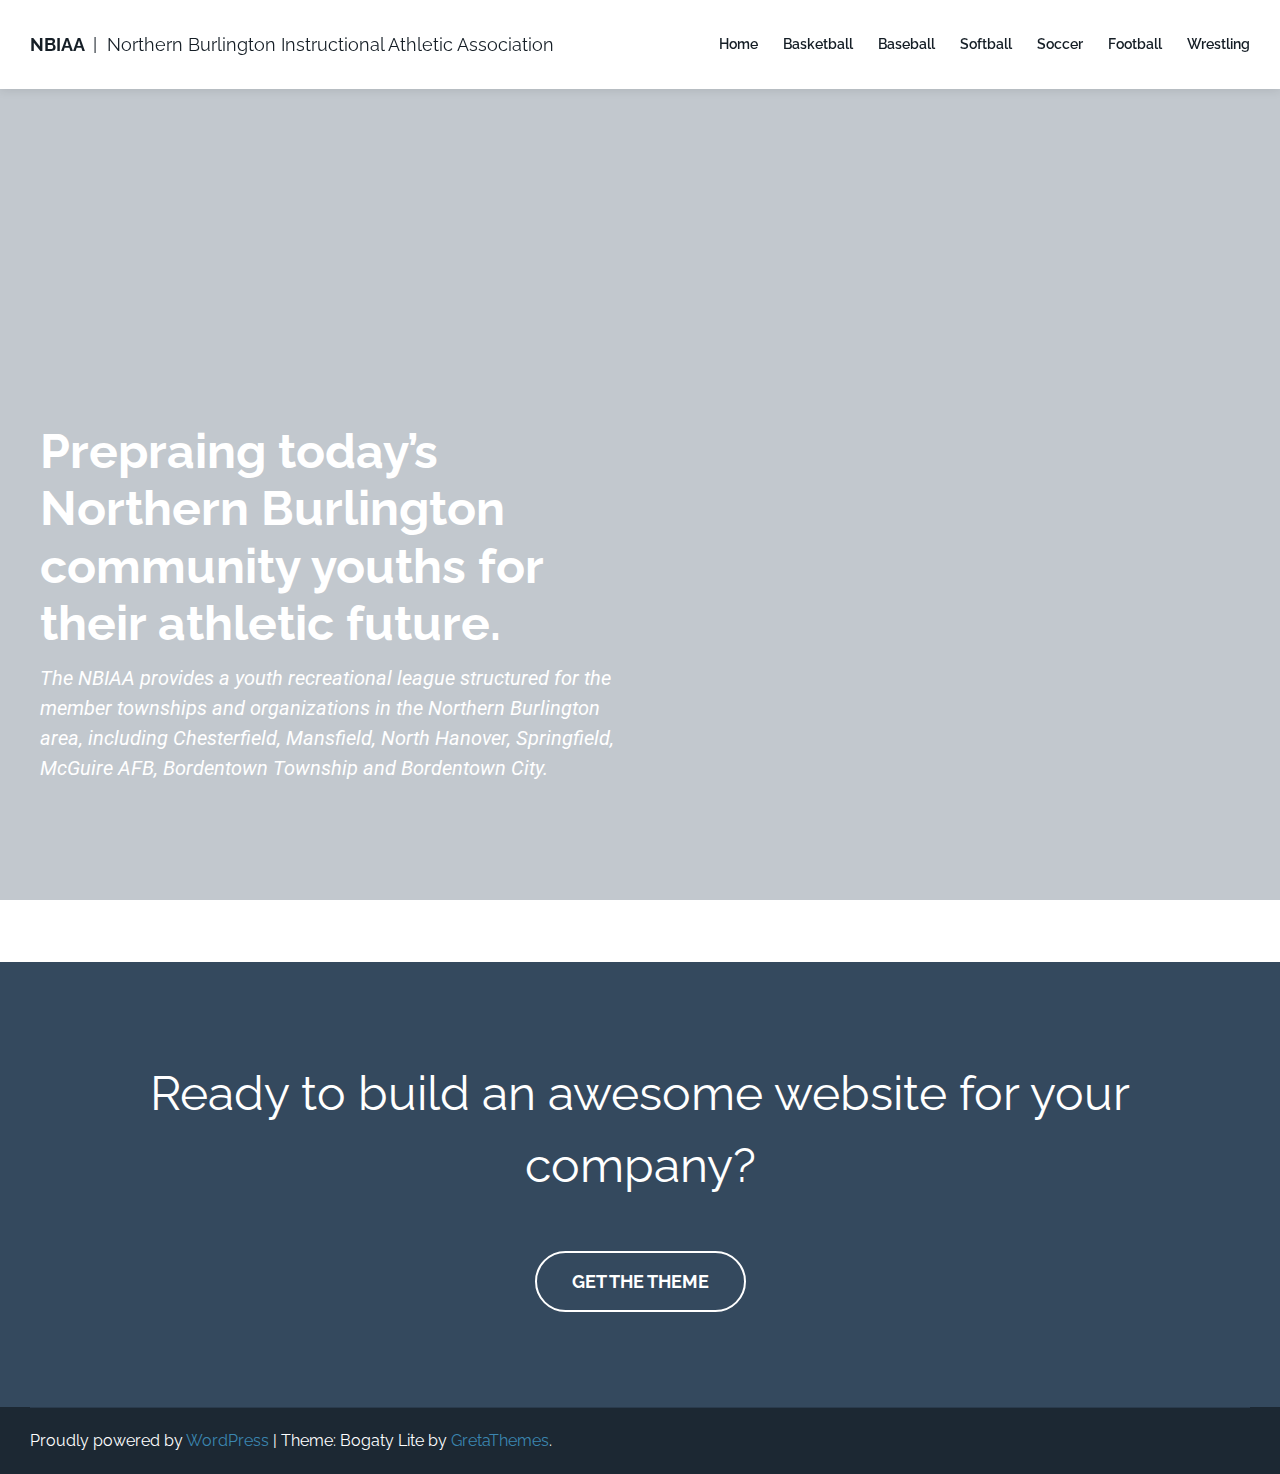
==== index.html @ dffa8985 "Initial commit" ====
<!DOCTYPE html>
<html lang="en-US">
<head>
<meta charset="UTF-8">
<meta name="viewport" content="width=device-width, initial-scale=1">
<link rel="profile" href="http://gmpg.org/xfn/11">

<title>NBIAA &#8211; Northern Burlington Instructional Athletic Association</title>
<link rel='dns-prefetch' href='//fonts.googleapis.com' />
<link rel='dns-prefetch' href='//s.w.org' />
<link rel="alternate" type="application/rss+xml" title="NBIAA &raquo; Feed" href="/feed/" />
<link rel="alternate" type="application/rss+xml" title="NBIAA &raquo; Comments Feed" href="/comments/feed/" />
<link rel="alternate" type="application/rss+xml" title="NBIAA &raquo; Home Comments Feed" href="/sample-page/feed/" />
		<script type="text/javascript">
			window._wpemojiSettings = {"baseUrl":"https:\/\/s.w.org\/images\/core\/emoji\/2.4\/72x72\/","ext":".png","svgUrl":"https:\/\/s.w.org\/images\/core\/emoji\/2.4\/svg\/","svgExt":".svg","source":{"concatemoji":"http:\/\/localhost\/wordpress\/wp-includes\/js\/wp-emoji-release.min.js?ver=4.9.4"}};
			!function(a,b,c){function d(a,b){var c=String.fromCharCode;l.clearRect(0,0,k.width,k.height),l.fillText(c.apply(this,a),0,0);var d=k.toDataURL();l.clearRect(0,0,k.width,k.height),l.fillText(c.apply(this,b),0,0);var e=k.toDataURL();return d===e}function e(a){var b;if(!l||!l.fillText)return!1;switch(l.textBaseline="top",l.font="600 32px Arial",a){case"flag":return!(b=d([55356,56826,55356,56819],[55356,56826,8203,55356,56819]))&&(b=d([55356,57332,56128,56423,56128,56418,56128,56421,56128,56430,56128,56423,56128,56447],[55356,57332,8203,56128,56423,8203,56128,56418,8203,56128,56421,8203,56128,56430,8203,56128,56423,8203,56128,56447]),!b);case"emoji":return b=d([55357,56692,8205,9792,65039],[55357,56692,8203,9792,65039]),!b}return!1}function f(a){var c=b.createElement("script");c.src=a,c.defer=c.type="text/javascript",b.getElementsByTagName("head")[0].appendChild(c)}var g,h,i,j,k=b.createElement("canvas"),l=k.getContext&&k.getContext("2d");for(j=Array("flag","emoji"),c.supports={everything:!0,everythingExceptFlag:!0},i=0;i<j.length;i++)c.supports[j[i]]=e(j[i]),c.supports.everything=c.supports.everything&&c.supports[j[i]],"flag"!==j[i]&&(c.supports.everythingExceptFlag=c.supports.everythingExceptFlag&&c.supports[j[i]]);c.supports.everythingExceptFlag=c.supports.everythingExceptFlag&&!c.supports.flag,c.DOMReady=!1,c.readyCallback=function(){c.DOMReady=!0},c.supports.everything||(h=function(){c.readyCallback()},b.addEventListener?(b.addEventListener("DOMContentLoaded",h,!1),a.addEventListener("load",h,!1)):(a.attachEvent("onload",h),b.attachEvent("onreadystatechange",function(){"complete"===b.readyState&&c.readyCallback()})),g=c.source||{},g.concatemoji?f(g.concatemoji):g.wpemoji&&g.twemoji&&(f(g.twemoji),f(g.wpemoji)))}(window,document,window._wpemojiSettings);
		</script>
		<style type="text/css">
img.wp-smiley,
img.emoji {
	display: inline !important;
	border: none !important;
	box-shadow: none !important;
	height: 1em !important;
	width: 1em !important;
	margin: 0 .07em !important;
	vertical-align: -0.1em !important;
	background: none !important;
	padding: 0 !important;
}
</style>
<link rel='stylesheet' id='bogaty-fonts-css'  href='https://fonts.googleapis.com/css?family=Raleway%3A300%2C300i%2C400%2C400i%2C600%2C600i%2C700%2C700i&#038;subset=latin%2Clatin-ext&#038;ver=4.9.4' type='text/css' media='all' />
<link rel='stylesheet' id='genericons-css'  href='/wp-content/themes/bogaty-lite/css/genericons.css?ver=4.3.0' type='text/css' media='all' />
<link rel='stylesheet' id='bogaty-style-css'  href='/wp-content/themes/bogaty-lite/style.css?ver=4.9.4' type='text/css' media='all' />
<link rel='stylesheet' id='elementor-icons-css'  href='/wp-content/plugins/elementor/assets/lib/eicons/css/elementor-icons.min.css?ver=1.9.5' type='text/css' media='all' />
<link rel='stylesheet' id='font-awesome-css'  href='/wp-content/plugins/elementor/assets/lib/font-awesome/css/font-awesome.min.css?ver=4.7.0' type='text/css' media='all' />
<link rel='stylesheet' id='elementor-animations-css'  href='/wp-content/plugins/elementor/assets/css/animations.min.css?ver=1.9.5' type='text/css' media='all' />
<link rel='stylesheet' id='elementor-frontend-css'  href='/wp-content/plugins/elementor/assets/css/frontend.min.css?ver=1.9.5' type='text/css' media='all' />
<link rel='stylesheet' id='elementor-global-css'  href='/wp-content/uploads/elementor/css/global.css?ver=1518905231' type='text/css' media='all' />
<link rel='stylesheet' id='elementor-post-2-css'  href='/wp-content/uploads/elementor/css/post-2.css?ver=1518912103' type='text/css' media='all' />
<script type='text/javascript' src='/wp-includes/js/jquery/jquery.js?ver=1.12.4'></script>
<script type='text/javascript' src='/wp-includes/js/jquery/jquery-migrate.min.js?ver=1.4.1'></script>
<link rel='https://api.w.org/' href='/wp-json/' />
<link rel="EditURI" type="application/rsd+xml" title="RSD" href="/xmlrpc.php?rsd" />
<link rel="wlwmanifest" type="application/wlwmanifest+xml" href="/wp-includes/wlwmanifest.xml" /> 
<meta name="generator" content="WordPress 4.9.4" />
<link rel="canonical" href="/" />
<link rel='shortlink' href='/' />
<link rel="alternate" type="application/json+oembed" href="/wp-json/oembed/1.0/embed?url=http%3A%2F%2Flocalhost%2Fwordpress%2F" />
<link rel="alternate" type="text/xml+oembed" href="/wp-json/oembed/1.0/embed?url=http%3A%2F%2Flocalhost%2Fwordpress%2F&#038;format=xml" />
<link rel="pingback" href="/xmlrpc.php">		<style type="text/css">.recentcomments a{display:inline !important;padding:0 !important;margin:0 !important;}</style>
		<link rel="stylesheet" type="text/css" href="https://fonts.googleapis.com/css?family=Roboto:100,100italic,200,200italic,300,300italic,400,400italic,500,500italic,600,600italic,700,700italic,800,800italic,900,900italic%7CRoboto+Slab:100,100italic,200,200italic,300,300italic,400,400italic,500,500italic,600,600italic,700,700italic,800,800italic,900,900italic">		<style type="text/css" id="wp-custom-css">
			div#primary {
	width: 100%;
}		</style>
	</head>

<body class="home page-template-default page page-id-2 elementor-default elementor-page elementor-page-2">
<div id="page" class="site">
	<a class="skip-link screen-reader-text" href="#content">Skip to content</a>

	<header id="masthead" class="site-header" role="banner">
		<div class="header-content">
			<div class="container">
				<div class="site-branding">
																<p class="site-title">
							<a href="/" rel="home">NBIAA</a>
															<span class="site-description">Northern Burlington Instructional Athletic Association</span>
													</p>
									</div><!-- .site-branding -->

				<nav id="site-navigation" class="main-navigation" role="navigation">
					<button class="menu-toggle" aria-controls="primary-menu" aria-expanded="false">Menu</button>
					<div id="primary-menu" class="menu"><ul>
<li class="page_item page-item-2 current_page_item"><a href="/">Home</a></li>
<li class="page_item page-item-18"><a href="/basketball/">Basketball</a></li>
<li class="page_item page-item-20"><a href="/baseball/">Baseball</a></li>
<li class="page_item page-item-22"><a href="/softball/">Softball</a></li>
<li class="page_item page-item-24"><a href="/soccer/">Soccer</a></li>
<li class="page_item page-item-26"><a href="/football/">Football</a></li>
<li class="page_item page-item-28"><a href="/wrestling/">Wrestling</a></li>
</ul></div>
				</nav><!-- #site-navigation -->
				<nav class="mobile-navigation" role="navigation">
					<div class="mobile-menu clearfix"><ul>
<li class="page_item page-item-2 current_page_item"><a href="/">Home</a></li>
<li class="page_item page-item-18"><a href="/basketball/">Basketball</a></li>
<li class="page_item page-item-20"><a href="/baseball/">Baseball</a></li>
<li class="page_item page-item-22"><a href="/softball/">Softball</a></li>
<li class="page_item page-item-24"><a href="/soccer/">Soccer</a></li>
<li class="page_item page-item-26"><a href="/football/">Football</a></li>
<li class="page_item page-item-28"><a href="/wrestling/">Wrestling</a></li>
</ul></div>
				</nav>
			</div>
		</div>
	</header><!-- #masthead -->


				<div id="content" class="site-content">
	

		<section class="front-page-section section--hero" style="background-image:url(http://localhost/wordpress/wp-content/themes/bogaty-lite/images/hero.jpg)">
			<div class="section--hero__content container" >
				<div class="entry-content">
							<div class="elementor elementor-2">
			<div class="elementor-inner">
				<div class="elementor-section-wrap">
							<section data-id="56e276d6" class="elementor-element elementor-element-56e276d6 elementor-section-boxed elementor-section-height-default elementor-section-height-default elementor-section elementor-top-section" data-element_type="section">
						<div class="elementor-container elementor-column-gap-default">
				<div class="elementor-row">
				<div data-id="27f072cb" class="elementor-element elementor-element-27f072cb elementor-column elementor-col-100 elementor-top-column" data-element_type="column">
			<div class="elementor-column-wrap elementor-element-populated">
					<div class="elementor-widget-wrap">
				<div data-id="59afd6e" class="elementor-element elementor-element-59afd6e elementor-widget elementor-widget-text-editor" data-element_type="text-editor.default">
				<div class="elementor-widget-container">
					<div class="elementor-text-editor elementor-clearfix"><h1><b>Prepraing today&#8217;s Northern Burlington community youths for their athletic future.</b></h1><p><i>The NBIAA provides a youth recreational league structured for the member townships and organizations in the Northern Burlington area, including Chesterfield, Mansfield, North Hanover, Springfield, McGuire AFB, Bordentown Township and Bordentown City.</i></p></div>
				</div>
				</div>
						</div>
			</div>
		</div>
						</div>
			</div>
		</section>
						</div>
			</div>
		</div>
											</div> <!-- entry-content -->
			</div>
		</section>

		
<section class="front-page-section section--cta">
	<div class="container">
		<div class="section--cta__text">
			Ready to build an awesome website for your company?		</div>
		<div class="section--cta__link">
			<a href="" alt="Get The Theme" class="button-minimal">
				Get The Theme			</a>
		</div>
	</div>
</section>


	</div><!-- #content -->

	<footer id="colophon" class="site-footer" role="contentinfo">
		<aside id="sidebar-footer" class="sidebar-footer widget-area" role="complementary">
			<div class="container">
				<div class="grid grid--3">
									</div>
			</div>
		</aside><!-- .sidebar-footer  -->
		<div class="container">
			<div class="footer-info">
				<div class="site-info">

					Proudly powered by <a href="https://wordpress.org/">WordPress</a>
					<span class="sep"> | </span>
					Theme: Bogaty Lite by <a href="https://gretathemes.com/" rel="designer">GretaThemes</a>.				</div><!-- .site-info -->

							</div>
		</div>
	</footer><!-- #colophon -->
</div><!-- #page -->

<script type='text/javascript' src='/wp-content/themes/bogaty-lite/js/navigation.js?ver=4.9.4'></script>
<script type='text/javascript' src='/wp-content/themes/bogaty-lite/js/script.js?ver=4.9.4'></script>
<script type='text/javascript' src='/wp-content/themes/bogaty-lite/js/skip-link-focus-fix.js?ver=20151215'></script>
<script type='text/javascript' src='/wp-includes/js/wp-embed.min.js?ver=4.9.4'></script>
<script type='text/javascript' src='/wp-includes/js/jquery/ui/position.min.js?ver=1.11.4'></script>
<script type='text/javascript' src='/wp-content/plugins/elementor/assets/lib/dialog/dialog.min.js?ver=4.1.0'></script>
<script type='text/javascript' src='/wp-content/plugins/elementor/assets/lib/waypoints/waypoints.min.js?ver=4.0.2'></script>
<script type='text/javascript' src='/wp-content/plugins/elementor/assets/lib/swiper/swiper.jquery.min.js?ver=3.4.2'></script>
<script type='text/javascript'>
/* <![CDATA[ */
var elementorFrontendConfig = {"isEditMode":"","settings":{"page":[],"general":{"elementor_global_image_lightbox":"yes","elementor_enable_lightbox_in_editor":"yes"}},"is_rtl":"","urls":{"assets":"http:\/\/localhost\/wordpress\/wp-content\/plugins\/elementor\/assets\/"},"post":{"id":2,"title":"Home","excerpt":""}};
/* ]]> */
</script>
<script type='text/javascript' src='/wp-content/plugins/elementor/assets/js/frontend.min.js?ver=1.9.5'></script>

</body>
</html>
---- wp-content/themes/bogaty-lite/css/genericons.css ----
/**

	Genericons

*/


/* IE8 and below use EOT and allow cross-site embedding. 
   IE9 uses WOFF which is base64 encoded to allow cross-site embedding.
   So unfortunately, IE9 will throw a console error, but it'll still work.
   When the font is base64 encoded, cross-site embedding works in Firefox */
@font-face {
  font-family: "Genericons";
  src: url("/wp-content/themes/bogaty-lite/css/Genericons.eot");
  src: url("/wp-content/themes/bogaty-lite/css/Genericons.eot") format("embedded-opentype");
  font-weight: normal;
  font-style: normal;
}

@font-face {
  font-family: "Genericons";
  src: url("[data-uri]") format("woff"),
       url("/wp-content/themes/bogaty-lite/css/Genericons.ttf") format("truetype"),
       url("/wp-content/themes/bogaty-lite/css/Genericons.svg#Genericons") format("svg");
  font-weight: normal;
  font-style: normal;
}

@media screen and (-webkit-min-device-pixel-ratio:0) {
  @font-face {
    font-family: "Genericons";
    src: url("/wp-content/themes/bogaty-lite/css/Genericons.svg#Genericons") format("svg");
  }
}


/**
 * All Genericons
 */

.genericon {
	font-size: 16px;
	vertical-align: top;
	text-align: center;
	-moz-transition: color .1s ease-in 0;
	-webkit-transition: color .1s ease-in 0;
	display: inline-block;
	font-family: "Genericons";
	font-style: normal;
	font-weight: normal;
	font-variant: normal;
	line-height: 1;
	text-decoration: inherit;
	text-transform: none;
	-moz-osx-font-smoothing: grayscale;
	-webkit-font-smoothing: antialiased;
	speak: none;
}


/**
 * Helper classes
 */

.genericon-rotate-90 {
	-webkit-transform: rotate(90deg);
	-moz-transform: rotate(90deg);
	-ms-transform: rotate(90deg);
	-o-transform: rotate(90deg);
	transform: rotate(90deg);
	filter: progid:DXImageTransform.Microsoft.BasicImage(rotation=1);
}

.genericon-rotate-180 {
	-webkit-transform: rotate(180deg);
	-moz-transform: rotate(180deg);
	-ms-transform: rotate(180deg);
	-o-transform: rotate(180deg);
	transform: rotate(180deg);
	filter: progid:DXImageTransform.Microsoft.BasicImage(rotation=2);
}

.genericon-rotate-270 {
	-webkit-transform: rotate(270deg);
	-moz-transform: rotate(270deg);
	-ms-transform: rotate(270deg);
	-o-transform: rotate(270deg);
	transform: rotate(270deg);
	filter: progid:DXImageTransform.Microsoft.BasicImage(rotation=3);
}

.genericon-flip-horizontal {
	-webkit-transform: scale(-1, 1);
	-moz-transform: scale(-1, 1);
	-ms-transform: scale(-1, 1);
	-o-transform: scale(-1, 1);
	transform: scale(-1, 1);
}

.genericon-flip-vertical {
	-webkit-transform: scale(1, -1);
	-moz-transform: scale(1, -1);
	-ms-transform: scale(1, -1);
	-o-transform: scale(1, -1);
	transform: scale(1, -1);
}


/**
 * Individual icons
 */

.genericon-404:before { content: "\f423"; }
.genericon-activity:before { content: "\f508"; }
.genericon-anchor:before { content: "\f509"; }
.genericon-aside:before { content: "\f101"; }
.genericon-attachment:before { content: "\f416"; }
.genericon-audio:before { content: "\f109"; }
.genericon-bold:before { content: "\f471"; }
.genericon-book:before { content: "\f444"; }
.genericon-bug:before { content: "\f50a"; }
.genericon-cart:before { content: "\f447"; }
.genericon-category:before { content: "\f301"; }
.genericon-chat:before { content: "\f108"; }
.genericon-checkmark:before { content: "\f418"; }
.genericon-close:before { content: "\f405"; }
.genericon-close-alt:before { content: "\f406"; }
.genericon-cloud:before { content: "\f426"; }
.genericon-cloud-download:before { content: "\f440"; }
.genericon-cloud-upload:before { content: "\f441"; }
.genericon-code:before { content: "\f462"; }
.genericon-codepen:before { content: "\f216"; }
.genericon-cog:before { content: "\f445"; }
.genericon-collapse:before { content: "\f432"; }
.genericon-comment:before { content: "\f300"; }
.genericon-day:before { content: "\f305"; }
.genericon-digg:before { content: "\f221"; }
.genericon-document:before { content: "\f443"; }
.genericon-dot:before { content: "\f428"; }
.genericon-downarrow:before { content: "\f502"; }
.genericon-download:before { content: "\f50b"; }
.genericon-draggable:before { content: "\f436"; }
.genericon-dribbble:before { content: "\f201"; }
.genericon-dropbox:before { content: "\f225"; }
.genericon-dropdown:before { content: "\f433"; }
.genericon-dropdown-left:before { content: "\f434"; }
.genericon-edit:before { content: "\f411"; }
.genericon-ellipsis:before { content: "\f476"; }
.genericon-expand:before { content: "\f431"; }
.genericon-external:before { content: "\f442"; }
.genericon-facebook:before { content: "\f203"; }
.genericon-facebook-alt:before { content: "\f204"; }
.genericon-fastforward:before { content: "\f458"; }
.genericon-feed:before { content: "\f413"; }
.genericon-flag:before { content: "\f468"; }
.genericon-flickr:before { content: "\f211"; }
.genericon-foursquare:before { content: "\f226"; }
.genericon-fullscreen:before { content: "\f474"; }
.genericon-gallery:before { content: "\f103"; }
.genericon-github:before { content: "\f200"; }
.genericon-googleplus:before { content: "\f206"; }
.genericon-googleplus-alt:before { content: "\f218"; }
.genericon-handset:before { content: "\f50c"; }
.genericon-heart:before { content: "\f461"; }
.genericon-help:before { content: "\f457"; }
.genericon-hide:before { content: "\f404"; }
.genericon-hierarchy:before { content: "\f505"; }
.genericon-home:before { content: "\f409"; }
.genericon-image:before { content: "\f102"; }
.genericon-info:before { content: "\f455"; }
.genericon-instagram:before { content: "\f215"; }
.genericon-italic:before { content: "\f472"; }
.genericon-key:before { content: "\f427"; }
.genericon-leftarrow:before { content: "\f503"; }
.genericon-link:before { content: "\f107"; }
.genericon-linkedin:before { content: "\f207"; }
.genericon-linkedin-alt:before { content: "\f208"; }
.genericon-location:before { content: "\f417"; }
.genericon-lock:before { content: "\f470"; }
.genericon-mail:before { content: "\f410"; }
.genericon-maximize:before { content: "\f422"; }
.genericon-menu:before { content: "\f419"; }
.genericon-microphone:before { content: "\f50d"; }
.genericon-minimize:before { content: "\f421"; }
.genericon-minus:before { content: "\f50e"; }
.genericon-month:before { content: "\f307"; }
.genericon-move:before { content: "\f50f"; }
.genericon-next:before { content: "\f429"; }
.genericon-notice:before { content: "\f456"; }
.genericon-paintbrush:before { content: "\f506"; }
.genericon-path:before { content: "\f219"; }
.genericon-pause:before { content: "\f448"; }
.genericon-phone:before { content: "\f437"; }
.genericon-picture:before { content: "\f473"; }
.genericon-pinned:before { content: "\f308"; }
.genericon-pinterest:before { content: "\f209"; }
.genericon-pinterest-alt:before { content: "\f210"; }
.genericon-play:before { content: "\f452"; }
.genericon-plugin:before { content: "\f439"; }
.genericon-plus:before { content: "\f510"; }
.genericon-pocket:before { content: "\f224"; }
.genericon-polldaddy:before { content: "\f217"; }
.genericon-portfolio:before { content: "\f460"; }
.genericon-previous:before { content: "\f430"; }
.genericon-print:before { content: "\f469"; }
.genericon-quote:before { content: "\f106"; }
.genericon-rating-empty:before { content: "\f511"; }
.genericon-rating-full:before { content: "\f512"; }
.genericon-rating-half:before { content: "\f513"; }
.genericon-reddit:before { content: "\f222"; }
.genericon-refresh:before { content: "\f420"; }
.genericon-reply:before { content: "\f412"; }
.genericon-reply-alt:before { content: "\f466"; }
.genericon-reply-single:before { content: "\f467"; }
.genericon-rewind:before { content: "\f459"; }
.genericon-rightarrow:before { content: "\f501"; }
.genericon-search:before { content: "\f400"; }
.genericon-send-to-phone:before { content: "\f438"; }
.genericon-send-to-tablet:before { content: "\f454"; }
.genericon-share:before { content: "\f415"; }
.genericon-show:before { content: "\f403"; }
.genericon-shuffle:before { content: "\f514"; }
.genericon-sitemap:before { content: "\f507"; }
.genericon-skip-ahead:before { content: "\f451"; }
.genericon-skip-back:before { content: "\f450"; }
.genericon-skype:before { content: "\f220"; }
.genericon-spam:before { content: "\f424"; }
.genericon-spotify:before { content: "\f515"; }
.genericon-standard:before { content: "\f100"; }
.genericon-star:before { content: "\f408"; }
.genericon-status:before { content: "\f105"; }
.genericon-stop:before { content: "\f449"; }
.genericon-stumbleupon:before { content: "\f223"; }
.genericon-subscribe:before { content: "\f463"; }
.genericon-subscribed:before { content: "\f465"; }
.genericon-summary:before { content: "\f425"; }
.genericon-tablet:before { content: "\f453"; }
.genericon-tag:before { content: "\f302"; }
.genericon-time:before { content: "\f303"; }
.genericon-top:before { content: "\f435"; }
.genericon-trash:before { content: "\f407"; }
.genericon-tumblr:before { content: "\f214"; }
.genericon-twitch:before { content: "\f516"; }
.genericon-twitter:before { content: "\f202"; }
.genericon-unapprove:before { content: "\f446"; }
.genericon-unsubscribe:before { content: "\f464"; }
.genericon-unzoom:before { content: "\f401"; }
.genericon-uparrow:before { content: "\f500"; }
.genericon-user:before { content: "\f304"; }
.genericon-video:before { content: "\f104"; }
.genericon-videocamera:before { content: "\f517"; }
.genericon-vimeo:before { content: "\f212"; }
.genericon-warning:before { content: "\f414"; }
.genericon-website:before { content: "\f475"; }
.genericon-week:before { content: "\f306"; }
.genericon-wordpress:before { content: "\f205"; }
.genericon-xpost:before { content: "\f504"; }
.genericon-youtube:before { content: "\f213"; }
.genericon-zoom:before { content: "\f402"; }
---- wp-content/plugins/elementor/assets/lib/eicons/css/elementor-icons.min.css ----
/*! elementor-icons - v3.0.0 - 02-01-2018 */
@font-face{font-family:eicons;src:url(/wp-content/plugins/elementor/assets/lib/eicons/fonts/eicons.eot?3.0.0);src:url(/wp-content/plugins/elementor/assets/lib/eicons/fonts/eicons.eot?3.0.0#iefix) format("embedded-opentype"),url(/wp-content/plugins/elementor/assets/lib/eicons/fonts/eicons.woff2?3.0.0) format("woff2"),url(/wp-content/plugins/elementor/assets/lib/eicons/fonts/eicons.woff?3.0.0) format("woff"),url(/wp-content/plugins/elementor/assets/lib/eicons/fonts/eicons.ttf?3.0.0) format("truetype"),url(/wp-content/plugins/elementor/assets/lib/eicons/fonts/eicons.svg?3.0.0#eicon) format("svg");font-weight:400;font-style:normal}[class*=" eicon-"],[class^=eicon]{display:inline-block;font-family:eicons;font-size:inherit;font-weight:400;font-style:normal;font-variant:normal;line-height:1;text-rendering:auto;-webkit-font-smoothing:antialiased;-moz-osx-font-smoothing:grayscale}@keyframes a{0%{transform:rotate(0deg)}to{transform:rotate(359deg)}}.eicon-animation-spin{animation:a 2s infinite linear}.eicon-elementor:before{content:'\e800'}.eicon-elementor-square:before{content:'\e801'}.eicon-pojome:before{content:'\e802'}.eicon-plus:before{content:'\e803'}.eicon-menu-bar:before{content:'\e804'}.eicon-apps:before{content:'\e805'}.eicon-accordion:before{content:'\e806'}.eicon-alert:before{content:'\e807'}.eicon-animation-text:before{content:'\e808'}.eicon-animation:before{content:'\e809'}.eicon-banner:before{content:'\e810'}.eicon-blockquote:before{content:'\e811'}.eicon-button:before{content:'\e812'}.eicon-call-to-action:before{content:'\e813'}.eicon-captcha:before{content:'\e814'}.eicon-carousel:before{content:'\e815'}.eicon-checkbox:before{content:'\e816'}.eicon-columns:before{content:'\e817'}.eicon-countdown:before{content:'\e818'}.eicon-counter:before{content:'\e819'}.eicon-date:before{content:'\e820'}.eicon-divider-shape:before{content:'\e821'}.eicon-divider:before{content:'\e822'}.eicon-download-button:before{content:'\e823'}.eicon-dual-button:before{content:'\e824'}.eicon-email-field:before{content:'\e825'}.eicon-facebook-comments:before{content:'\e826'}.eicon-facebook-like-box:before{content:'\e827'}.eicon-form-horizontal:before{content:'\e828'}.eicon-form-vertical:before{content:'\e829'}.eicon-gallery-grid:before{content:'\e830'}.eicon-gallery-group:before{content:'\e831'}.eicon-gallery-justified:before{content:'\e832'}.eicon-gallery-masonry:before{content:'\e833'}.eicon-icon-box:before{content:'\e834'}.eicon-image-before-after:before{content:'\e835'}.eicon-image-box:before{content:'\e836'}.eicon-image-hotspot:before{content:'\e837'}.eicon-image-rollover:before{content:'\e838'}.eicon-info-box:before{content:'\e839'}.eicon-inner-section:before{content:'\e840'}.eicon-mailchimp:before{content:'\e841'}.eicon-menu-card:before{content:'\e842'}.eicon-navigation-horizontal:before{content:'\e843'}.eicon-nav-menu:before{content:'\e844'}.eicon-navigation-vertical:before{content:'\e845'}.eicon-number-field:before{content:'\e846'}.eicon-parallax:before{content:'\e847'}.eicon-php7:before{content:'\e848'}.eicon-post-list:before{content:'\e849'}.eicon-post-slider:before{content:'\e850'}.eicon-post:before{content:'\e851'}.eicon-posts-carousel:before{content:'\e852'}.eicon-posts-grid:before{content:'\e853'}.eicon-posts-group:before{content:'\e854'}.eicon-posts-justified:before{content:'\e855'}.eicon-posts-masonry:before{content:'\e856'}.eicon-posts-ticker:before{content:'\e857'}.eicon-price-list:before{content:'\e858'}.eicon-price-table:before{content:'\e859'}.eicon-radio:before{content:'\e860'}.eicon-rtl:before{content:'\e861'}.eicon-scroll:before{content:'\e862'}.eicon-search:before{content:'\e863'}.eicon-select:before{content:'\e864'}.eicon-share:before{content:'\e865'}.eicon-sidebar:before{content:'\e866'}.eicon-skill-bar:before{content:'\e867'}.eicon-slider-3d:before{content:'\e868'}.eicon-slider-album:before{content:'\e869'}.eicon-slider-device:before{content:'\e870'}.eicon-slider-full-screen:before{content:'\e871'}.eicon-slider-push:before{content:'\e872'}.eicon-slider-vertical:before{content:'\e873'}.eicon-slider-video:before{content:'\e874'}.eicon-slideshow:before{content:'\e875'}.eicon-social-icons:before{content:'\e876'}.eicon-spacer:before{content:'\e877'}.eicon-table:before{content:'\e878'}.eicon-tabs:before{content:'\e879'}.eicon-tel-field:before{content:'\e880'}.eicon-text-area:before{content:'\e881'}.eicon-text-field:before{content:'\e882'}.eicon-thumbnails-down:before{content:'\e883'}.eicon-thumbnails-half:before{content:'\e884'}.eicon-thumbnails-right:before{content:'\e885'}.eicon-time-line:before{content:'\e886'}.eicon-toggle:before{content:'\e887'}.eicon-url:before{content:'\e888'}.eicon-type-tool:before{content:'\e889'}.eicon-wordpress:before{content:'\e890'}.eicon-align-left:before{content:'\e891'}.eicon-anchor:before{content:'\e892'}.eicon-bullet-list:before{content:'\e893'}.eicon-coding:before{content:'\e894'}.eicon-favorite:before{content:'\e895'}.eicon-google-maps:before{content:'\e896'}.eicon-insert-image:before{content:'\e897'}.eicon-photo-library:before{content:'\e898'}.eicon-woocommerce:before{content:'\e899'}.eicon-youtube:before{content:'\e900'}.eicon-flip-box:before{content:'\e901'}.eicon-settings:before{content:'\e902'}.eicon-headphones:before{content:'\e903'}.eicon-testimonial:before{content:'\e904'}.eicon-counter-circle:before{content:'\e905'}.eicon-person:before{content:'\e906'}.eicon-chevron-right:before{content:'\e907'}.eicon-chevron-left:before{content:'\e908'}.eicon-close:before{content:'\e909'}.eicon-file-download:before{content:'\e910'}.eicon-save:before{content:'\e911'}.eicon-zoom-in:before{content:'\e912'}.eicon-shortcode:before{content:'\e913'}.eicon-nerd:before{content:'\e914'}.eicon-device-desktop:before{content:'\e915'}.eicon-device-tablet:before{content:'\e916'}.eicon-device-mobile:before{content:'\e917'}.eicon-document-file:before{content:'\e918'}.eicon-folder:before{content:'\e919'}.eicon-hypster:before{content:'\e920'}.eicon-h-align-left:before{content:'\e921'}.eicon-h-align-right:before{content:'\e922'}.eicon-h-align-center:before{content:'\e923'}.eicon-h-align-stretch:before{content:'\e924'}.eicon-v-align-top:before{content:'\e925'}.eicon-v-align-bottom:before{content:'\e926'}.eicon-v-align-middle:before{content:'\e927'}.eicon-v-align-stretch:before{content:'\e928'}.eicon-pro-icon:before{content:'\e929'}.eicon-mail:before{content:'\e930'}.eicon-lock-user:before{content:'\e931'}.eicon-testimonial-carousel:before{content:'\e932'}.eicon-media-carousel:before{content:'\e933'}.eicon-section:before{content:'\e934'}.eicon-column:before{content:'\e935'}.eicon-edit:before{content:'\e936'}.eicon-clone:before{content:'\e937'}.eicon-trash:before{content:'\e938'}.eicon-play:before{content:'\e939'}.eicon-angle-right:before{content:'\e940'}.eicon-angle-left:before{content:'\e941'}.eicon-animated-headline:before{content:'\e942'}.eicon-menu-toggle:before{content:'\e943'}.eicon-fb-embed:before{content:'\e944'}.eicon-fb-feed:before{content:'\e945'}.eicon-twitter-embed:before{content:'\e946'}.eicon-twitter-feed:before{content:'\e947'}.eicon-sync:before{content:'\e948'}.eicon-import-export:before{content:'\e949'}.eicon-check-circle:before{content:'\e950'}.eicon-library-save:before{content:'\e951'}.eicon-library-download:before{content:'\e952'}.eicon-insert:before{content:'\e953'}.eicon-preview:before{content:'\e954'}.eicon-sort-down:before{content:'\e955'}.eicon-sort-up:before{content:'\e956'}.eicon-heading:before{content:'\e957'}.eicon-logo:before{content:'\e958'}.eicon-meta-data:before{content:'\e959'}.eicon-post-content:before{content:'\e960'}.eicon-post-excerpt:before{content:'\e961'}.eicon-post-navigation:before{content:'\e962'}.eicon-yoast:before{content:'\e963'}.eicon-nerd-chuckle:before{content:'\e964'}.eicon-nerd-wink:before{content:'\e965'}.eicon-comments:before{content:'\e966'}.eicon-download-circle-o:before{content:'\e967'}.eicon-library-upload:before{content:'\e968'}.eicon-save-o:before{content:'\e969'}.eicon-upload-circle-o:before{content:'\e970'}.eicon-ellipsis-h:before{content:'\e971'}.eicon-ellipsis-v:before{content:'\e972'}.eicon-arrow-left:before{content:'\e973'}.eicon-arrow-right:before{content:'\e974'}.eicon-arrow-up:before{content:'\e975'}.eicon-arrow-down:before{content:'\e976'}.eicon-editor-link:before{content:'\e500'}.eicon-editor-unlink:before{content:'\e501'}.eicon-editor-external-link:before{content:'\e502'}.eicon-editor-close:before{content:'\e503'}.eicon-editor-list-ol:before{content:'\e504'}.eicon-editor-list-ul:before{content:'\e505'}.eicon-editor-bold:before{content:'\e506'}.eicon-editor-italic:before{content:'\e507'}.eicon-editor-underline:before{content:'\e508'}.eicon-editor-paragraph:before{content:'\e509'}.eicon-editor-h1:before{content:'\e510'}.eicon-editor-h2:before{content:'\e511'}.eicon-editor-h3:before{content:'\e512'}.eicon-editor-h4:before{content:'\e513'}.eicon-editor-h5:before{content:'\e514'}.eicon-editor-h6:before{content:'\e515'}.eicon-editor-quote:before{content:'\e516'}.eicon-editor-code:before{content:'\e517'}.eicon-times:before{content:'\e909'}.eicon-floppy-o:before{content:'\e911'}
---- wp-content/plugins/elementor/assets/css/animations.min.css ----
@keyframes bounce{20%,53%,80%,from,to{animation-timing-function:cubic-bezier(.215,.61,.355,1);transform:translate3d(0,0,0)}40%,43%{animation-timing-function:cubic-bezier(.755,.050,.855,.060);transform:translate3d(0,-30px,0)}70%{animation-timing-function:cubic-bezier(.755,.050,.855,.060);transform:translate3d(0,-15px,0)}90%{transform:translate3d(0,-4px,0)}}.bounce{animation-name:bounce;transform-origin:center bottom}@keyframes flash{50%,from,to{opacity:1}25%,75%{opacity:0}}.flash{animation-name:flash}@keyframes pulse{from,to{transform:scale3d(1,1,1)}50%{transform:scale3d(1.05,1.05,1.05)}}.pulse{animation-name:pulse}@keyframes rubberBand{from,to{transform:scale3d(1,1,1)}30%{transform:scale3d(1.25,.75,1)}40%{transform:scale3d(.75,1.25,1)}50%{transform:scale3d(1.15,.85,1)}65%{transform:scale3d(.95,1.05,1)}75%{transform:scale3d(1.05,.95,1)}}.rubberBand{animation-name:rubberBand}@keyframes shake{from,to{transform:translate3d(0,0,0)}10%,30%,50%,70%,90%{transform:translate3d(-10px,0,0)}20%,40%,60%,80%{transform:translate3d(10px,0,0)}}.shake{animation-name:shake}@keyframes headShake{0%{transform:translateX(0)}6.5%{transform:translateX(-6px) rotateY(-9deg)}18.5%{transform:translateX(5px) rotateY(7deg)}31.5%{transform:translateX(-3px) rotateY(-5deg)}43.5%{transform:translateX(2px) rotateY(3deg)}50%{transform:translateX(0)}}.headShake{animation-timing-function:ease-in-out;animation-name:headShake}@keyframes swing{20%{transform:rotate3d(0,0,1,15deg)}40%{transform:rotate3d(0,0,1,-10deg)}60%{transform:rotate3d(0,0,1,5deg)}80%{transform:rotate3d(0,0,1,-5deg)}to{transform:rotate3d(0,0,1,0deg)}}.swing{transform-origin:top center;animation-name:swing}@keyframes tada{from,to{transform:scale3d(1,1,1)}10%,20%{transform:scale3d(.9,.9,.9) rotate3d(0,0,1,-3deg)}30%,50%,70%,90%{transform:scale3d(1.1,1.1,1.1) rotate3d(0,0,1,3deg)}40%,60%,80%{transform:scale3d(1.1,1.1,1.1) rotate3d(0,0,1,-3deg)}}.tada{animation-name:tada}@keyframes wobble{from,to{transform:none}15%{transform:translate3d(-25%,0,0) rotate3d(0,0,1,-5deg)}30%{transform:translate3d(20%,0,0) rotate3d(0,0,1,3deg)}45%{transform:translate3d(-15%,0,0) rotate3d(0,0,1,-3deg)}60%{transform:translate3d(10%,0,0) rotate3d(0,0,1,2deg)}75%{transform:translate3d(-5%,0,0) rotate3d(0,0,1,-1deg)}}.wobble{animation-name:wobble}@keyframes jello{11.1%,from,to{transform:none}22.2%{transform:skewX(-12.5deg) skewY(-12.5deg)}33.3%{transform:skewX(6.25deg) skewY(6.25deg)}44.4%{transform:skewX(-3.125deg) skewY(-3.125deg)}55.5%{transform:skewX(1.5625deg) skewY(1.5625deg)}66.6%{transform:skewX(-.78125deg) skewY(-.78125deg)}77.7%{transform:skewX(.390625deg) skewY(.390625deg)}88.8%{transform:skewX(-.1953125deg) skewY(-.1953125deg)}}.jello{animation-name:jello;transform-origin:center}@keyframes bounceIn{20%,40%,60%,80%,from,to{animation-timing-function:cubic-bezier(.215,.61,.355,1)}0%{opacity:0;transform:scale3d(.3,.3,.3)}20%{transform:scale3d(1.1,1.1,1.1)}40%{transform:scale3d(.9,.9,.9)}60%{opacity:1;transform:scale3d(1.03,1.03,1.03)}80%{transform:scale3d(.97,.97,.97)}to{opacity:1;transform:scale3d(1,1,1)}}.bounceIn{animation-name:bounceIn}@keyframes bounceInDown{60%,75%,90%,from,to{animation-timing-function:cubic-bezier(.215,.61,.355,1)}0%{opacity:0;transform:translate3d(0,-3000px,0)}60%{opacity:1;transform:translate3d(0,25px,0)}75%{transform:translate3d(0,-10px,0)}90%{transform:translate3d(0,5px,0)}to{transform:none}}.bounceInDown{animation-name:bounceInDown}@keyframes bounceInLeft{60%,75%,90%,from,to{animation-timing-function:cubic-bezier(.215,.61,.355,1)}0%{opacity:0;transform:translate3d(-3000px,0,0)}60%{opacity:1;transform:translate3d(25px,0,0)}75%{transform:translate3d(-10px,0,0)}90%{transform:translate3d(5px,0,0)}to{transform:none}}.bounceInLeft{animation-name:bounceInLeft}@keyframes bounceInRight{60%,75%,90%,from,to{animation-timing-function:cubic-bezier(.215,.61,.355,1)}from{opacity:0;transform:translate3d(3000px,0,0)}60%{opacity:1;transform:translate3d(-25px,0,0)}75%{transform:translate3d(10px,0,0)}90%{transform:translate3d(-5px,0,0)}to{transform:none}}.bounceInRight{animation-name:bounceInRight}@keyframes bounceInUp{60%,75%,90%,from,to{animation-timing-function:cubic-bezier(.215,.61,.355,1)}from{opacity:0;transform:translate3d(0,3000px,0)}60%{opacity:1;transform:translate3d(0,-20px,0)}75%{transform:translate3d(0,10px,0)}90%{transform:translate3d(0,-5px,0)}to{transform:translate3d(0,0,0)}}.bounceInUp{animation-name:bounceInUp}@keyframes fadeIn{from{opacity:0}to{opacity:1}}.fadeIn{animation-name:fadeIn}@keyframes fadeInDown{from{opacity:0;transform:translate3d(0,-100%,0)}to{opacity:1;transform:none}}.fadeInDown{animation-name:fadeInDown}@keyframes fadeInLeft{from{opacity:0;transform:translate3d(-100%,0,0)}to{opacity:1;transform:none}}.fadeInLeft{animation-name:fadeInLeft}@keyframes fadeInRight{from{opacity:0;transform:translate3d(100%,0,0)}to{opacity:1;transform:none}}.fadeInRight{animation-name:fadeInRight}@keyframes fadeInUp{from{opacity:0;transform:translate3d(0,100%,0)}to{opacity:1;transform:none}}.fadeInUp{animation-name:fadeInUp}@keyframes lightSpeedIn{from{transform:translate3d(100%,0,0) skewX(-30deg);opacity:0}60%{transform:skewX(20deg);opacity:1}80%{transform:skewX(-5deg);opacity:1}to{transform:none;opacity:1}}.lightSpeedIn{animation-name:lightSpeedIn;animation-timing-function:ease-out}@keyframes rotateIn{from{transform-origin:center;transform:rotate3d(0,0,1,-200deg);opacity:0}to{transform-origin:center;transform:none;opacity:1}}.rotateIn{animation-name:rotateIn}@keyframes rotateInDownLeft{from{transform-origin:left bottom;transform:rotate3d(0,0,1,-45deg);opacity:0}to{transform-origin:left bottom;transform:none;opacity:1}}.rotateInDownLeft{animation-name:rotateInDownLeft}@keyframes rotateInDownRight{from{transform-origin:right bottom;transform:rotate3d(0,0,1,45deg);opacity:0}to{transform-origin:right bottom;transform:none;opacity:1}}.rotateInDownRight{animation-name:rotateInDownRight}@keyframes rotateInUpLeft{from{transform-origin:left bottom;transform:rotate3d(0,0,1,45deg);opacity:0}to{transform-origin:left bottom;transform:none;opacity:1}}.rotateInUpLeft{animation-name:rotateInUpLeft}@keyframes rotateInUpRight{from{transform-origin:right bottom;transform:rotate3d(0,0,1,-90deg);opacity:0}to{transform-origin:right bottom;transform:none;opacity:1}}.rotateInUpRight{animation-name:rotateInUpRight}@keyframes rollIn{from{opacity:0;transform:translate3d(-100%,0,0) rotate3d(0,0,1,-120deg)}to{opacity:1;transform:none}}.rollIn{animation-name:rollIn}@keyframes zoomIn{from{opacity:0;transform:scale3d(.3,.3,.3)}50%{opacity:1}}.zoomIn{animation-name:zoomIn}@keyframes zoomInDown{from{opacity:0;transform:scale3d(.1,.1,.1) translate3d(0,-1000px,0);animation-timing-function:cubic-bezier(.55,.055,.675,.19)}60%{opacity:1;transform:scale3d(.475,.475,.475) translate3d(0,60px,0);animation-timing-function:cubic-bezier(.175,.885,.32,1)}}.zoomInDown{animation-name:zoomInDown}@keyframes zoomInLeft{from{opacity:0;transform:scale3d(.1,.1,.1) translate3d(-1000px,0,0);animation-timing-function:cubic-bezier(.55,.055,.675,.19)}60%{opacity:1;transform:scale3d(.475,.475,.475) translate3d(10px,0,0);animation-timing-function:cubic-bezier(.175,.885,.32,1)}}.zoomInLeft{animation-name:zoomInLeft}@keyframes zoomInRight{from{opacity:0;transform:scale3d(.1,.1,.1) translate3d(1000px,0,0);animation-timing-function:cubic-bezier(.55,.055,.675,.19)}60%{opacity:1;transform:scale3d(.475,.475,.475) translate3d(-10px,0,0);animation-timing-function:cubic-bezier(.175,.885,.32,1)}}.zoomInRight{animation-name:zoomInRight}@keyframes zoomInUp{from{opacity:0;transform:scale3d(.1,.1,.1) translate3d(0,1000px,0);animation-timing-function:cubic-bezier(.55,.055,.675,.19)}60%{opacity:1;transform:scale3d(.475,.475,.475) translate3d(0,-60px,0);animation-timing-function:cubic-bezier(.175,.885,.32,1)}}.zoomInUp{animation-name:zoomInUp}@keyframes slideInDown{from{transform:translate3d(0,-100%,0);visibility:visible}to{transform:translate3d(0,0,0)}}.slideInDown{animation-name:slideInDown}@keyframes slideInLeft{from{transform:translate3d(-100%,0,0);visibility:visible}to{transform:translate3d(0,0,0)}}.slideInLeft{animation-name:slideInLeft}@keyframes slideInRight{from{transform:translate3d(100%,0,0);visibility:visible}to{transform:translate3d(0,0,0)}}.slideInRight{animation-name:slideInRight}@keyframes slideInUp{from{transform:translate3d(0,100%,0);visibility:visible}to{transform:translate3d(0,0,0)}}.slideInUp{animation-name:slideInUp}
.elementor-animation-grow{transition-duration:.3s;transition-property:transform}.elementor-animation-grow:active,.elementor-animation-grow:focus,.elementor-animation-grow:hover{transform:scale(1.1)}.elementor-animation-shrink{transition-duration:.3s;transition-property:transform}.elementor-animation-shrink:active,.elementor-animation-shrink:focus,.elementor-animation-shrink:hover{transform:scale(0.9)}@keyframes elementor-animation-pulse{25%{transform:scale(1.1)}75%{transform:scale(0.9)}}.elementor-animation-pulse:active,.elementor-animation-pulse:focus,.elementor-animation-pulse:hover{animation-name:elementor-animation-pulse;animation-duration:1s;animation-timing-function:linear;animation-iteration-count:infinite}@keyframes elementor-animation-pulse-grow{to{transform:scale(1.1)}}.elementor-animation-pulse-grow:active,.elementor-animation-pulse-grow:focus,.elementor-animation-pulse-grow:hover{animation-name:elementor-animation-pulse-grow;animation-duration:.3s;animation-timing-function:linear;animation-iteration-count:infinite;animation-direction:alternate}@keyframes elementor-animation-pulse-shrink{to{transform:scale(0.9)}}.elementor-animation-pulse-shrink:active,.elementor-animation-pulse-shrink:focus,.elementor-animation-pulse-shrink:hover{animation-name:elementor-animation-pulse-shrink;animation-duration:.3s;animation-timing-function:linear;animation-iteration-count:infinite;animation-direction:alternate}@keyframes elementor-animation-push{50%{transform:scale(0.8)}100%{transform:scale(1)}}.elementor-animation-push:active,.elementor-animation-push:focus,.elementor-animation-push:hover{animation-name:elementor-animation-push;animation-duration:.3s;animation-timing-function:linear;animation-iteration-count:1}@keyframes elementor-animation-pop{50%{transform:scale(1.2)}}.elementor-animation-pop:active,.elementor-animation-pop:focus,.elementor-animation-pop:hover{animation-name:elementor-animation-pop;animation-duration:.3s;animation-timing-function:linear;animation-iteration-count:1}.elementor-animation-bounce-in{transition-duration:.5s}.elementor-animation-bounce-in:active,.elementor-animation-bounce-in:focus,.elementor-animation-bounce-in:hover{transform:scale(1.2);transition-timing-function:cubic-bezier(0.47,2.02,.31,-.36)}.elementor-animation-bounce-out{transition-duration:.5s}.elementor-animation-bounce-out:active,.elementor-animation-bounce-out:focus,.elementor-animation-bounce-out:hover{transform:scale(0.8);transition-timing-function:cubic-bezier(0.47,2.02,.31,-.36)}.elementor-animation-rotate{transition-duration:.3s;transition-property:transform}.elementor-animation-rotate:active,.elementor-animation-rotate:focus,.elementor-animation-rotate:hover{transform:rotate(4deg)}.elementor-animation-grow-rotate{transition-duration:.3s;transition-property:transform}.elementor-animation-grow-rotate:active,.elementor-animation-grow-rotate:focus,.elementor-animation-grow-rotate:hover{transform:scale(1.1) rotate(4deg)}.elementor-animation-float{transition-duration:.3s;transition-property:transform;transition-timing-function:ease-out}.elementor-animation-float:active,.elementor-animation-float:focus,.elementor-animation-float:hover{transform:translateY(-8px)}.elementor-animation-sink{transition-duration:.3s;transition-property:transform;transition-timing-function:ease-out}.elementor-animation-sink:active,.elementor-animation-sink:focus,.elementor-animation-sink:hover{transform:translateY(8px)}@keyframes elementor-animation-bob{0%{transform:translateY(-8px)}50%{transform:translateY(-4px)}100%{transform:translateY(-8px)}}@keyframes elementor-animation-bob-float{100%{transform:translateY(-8px)}}.elementor-animation-bob:active,.elementor-animation-bob:focus,.elementor-animation-bob:hover{animation-name:elementor-animation-bob-float,elementor-animation-bob;animation-duration:.3s,1.5s;animation-delay:0s,.3s;animation-timing-function:ease-out,ease-in-out;animation-iteration-count:1,infinite;animation-fill-mode:forwards;animation-direction:normal,alternate}@keyframes elementor-animation-hang{0%{transform:translateY(8px)}50%{transform:translateY(4px)}100%{transform:translateY(8px)}}@keyframes elementor-animation-hang-sink{100%{transform:translateY(8px)}}.elementor-animation-hang:active,.elementor-animation-hang:focus,.elementor-animation-hang:hover{animation-name:elementor-animation-hang-sink,elementor-animation-hang;animation-duration:.3s,1.5s;animation-delay:0s,.3s;animation-timing-function:ease-out,ease-in-out;animation-iteration-count:1,infinite;animation-fill-mode:forwards;animation-direction:normal,alternate}.elementor-animation-skew{transition-duration:.3s;transition-property:transform}.elementor-animation-skew:active,.elementor-animation-skew:focus,.elementor-animation-skew:hover{transform:skew(-10deg)}.elementor-animation-skew-forward{transition-duration:.3s;transition-property:transform;transform-origin:0 100%}.elementor-animation-skew-forward:active,.elementor-animation-skew-forward:focus,.elementor-animation-skew-forward:hover{transform:skew(-10deg)}.elementor-animation-skew-backward{transition-duration:.3s;transition-property:transform;transform-origin:0 100%}.elementor-animation-skew-backward:active,.elementor-animation-skew-backward:focus,.elementor-animation-skew-backward:hover{transform:skew(10deg)}@keyframes elementor-animation-wobble-vertical{16.65%{transform:translateY(8px)}33.3%{transform:translateY(-6px)}49.95%{transform:translateY(4px)}66.6%{transform:translateY(-2px)}83.25%{transform:translateY(1px)}100%{transform:translateY(0)}}.elementor-animation-wobble-vertical:active,.elementor-animation-wobble-vertical:focus,.elementor-animation-wobble-vertical:hover{animation-name:elementor-animation-wobble-vertical;animation-duration:1s;animation-timing-function:ease-in-out;animation-iteration-count:1}@keyframes elementor-animation-wobble-horizontal{16.65%{transform:translateX(8px)}33.3%{transform:translateX(-6px)}49.95%{transform:translateX(4px)}66.6%{transform:translateX(-2px)}83.25%{transform:translateX(1px)}100%{transform:translateX(0)}}.elementor-animation-wobble-horizontal:active,.elementor-animation-wobble-horizontal:focus,.elementor-animation-wobble-horizontal:hover{animation-name:elementor-animation-wobble-horizontal;animation-duration:1s;animation-timing-function:ease-in-out;animation-iteration-count:1}@keyframes elementor-animation-wobble-to-bottom-right{16.65%{transform:translate(8px,8px)}33.3%{transform:translate(-6px,-6px)}49.95%{transform:translate(4px,4px)}66.6%{transform:translate(-2px,-2px)}83.25%{transform:translate(1px,1px)}100%{transform:translate(0,0)}}.elementor-animation-wobble-to-bottom-right:active,.elementor-animation-wobble-to-bottom-right:focus,.elementor-animation-wobble-to-bottom-right:hover{animation-name:elementor-animation-wobble-to-bottom-right;animation-duration:1s;animation-timing-function:ease-in-out;animation-iteration-count:1}@keyframes elementor-animation-wobble-to-top-right{16.65%{transform:translate(8px,-8px)}33.3%{transform:translate(-6px,6px)}49.95%{transform:translate(4px,-4px)}66.6%{transform:translate(-2px,2px)}83.25%{transform:translate(1px,-1px)}100%{transform:translate(0,0)}}.elementor-animation-wobble-to-top-right:active,.elementor-animation-wobble-to-top-right:focus,.elementor-animation-wobble-to-top-right:hover{animation-name:elementor-animation-wobble-to-top-right;animation-duration:1s;animation-timing-function:ease-in-out;animation-iteration-count:1}@keyframes elementor-animation-wobble-top{16.65%{transform:skew(-12deg)}33.3%{transform:skew(10deg)}49.95%{transform:skew(-6deg)}66.6%{transform:skew(4deg)}83.25%{transform:skew(-2deg)}100%{transform:skew(0)}}.elementor-animation-wobble-top{transform-origin:0 100%}.elementor-animation-wobble-top:active,.elementor-animation-wobble-top:focus,.elementor-animation-wobble-top:hover{animation-name:elementor-animation-wobble-top;animation-duration:1s;animation-timing-function:ease-in-out;animation-iteration-count:1}@keyframes elementor-animation-wobble-bottom{16.65%{transform:skew(-12deg)}33.3%{transform:skew(10deg)}49.95%{transform:skew(-6deg)}66.6%{transform:skew(4deg)}83.25%{transform:skew(-2deg)}100%{transform:skew(0)}}.elementor-animation-wobble-bottom{transform-origin:100% 0}.elementor-animation-wobble-bottom:active,.elementor-animation-wobble-bottom:focus,.elementor-animation-wobble-bottom:hover{animation-name:elementor-animation-wobble-bottom;animation-duration:1s;animation-timing-function:ease-in-out;animation-iteration-count:1}@keyframes elementor-animation-wobble-skew{16.65%{transform:skew(-12deg)}33.3%{transform:skew(10deg)}49.95%{transform:skew(-6deg)}66.6%{transform:skew(4deg)}83.25%{transform:skew(-2deg)}100%{transform:skew(0)}}.elementor-animation-wobble-skew:active,.elementor-animation-wobble-skew:focus,.elementor-animation-wobble-skew:hover{animation-name:elementor-animation-wobble-skew;animation-duration:1s;animation-timing-function:ease-in-out;animation-iteration-count:1}@keyframes elementor-animation-buzz{50%{transform:translateX(3px) rotate(2deg)}100%{transform:translateX(-3px) rotate(-2deg)}}.elementor-animation-buzz:active,.elementor-animation-buzz:focus,.elementor-animation-buzz:hover{animation-name:elementor-animation-buzz;animation-duration:.15s;animation-timing-function:linear;animation-iteration-count:infinite}@keyframes elementor-animation-buzz-out{10%{transform:translateX(3px) rotate(2deg)}20%{transform:translateX(-3px) rotate(-2deg)}30%{transform:translateX(3px) rotate(2deg)}40%{transform:translateX(-3px) rotate(-2deg)}50%{transform:translateX(2px) rotate(1deg)}60%{transform:translateX(-2px) rotate(-1deg)}70%{transform:translateX(2px) rotate(1deg)}80%{transform:translateX(-2px) rotate(-1deg)}90%{transform:translateX(1px) rotate(0)}100%{transform:translateX(-1px) rotate(0)}}.elementor-animation-buzz-out:active,.elementor-animation-buzz-out:focus,.elementor-animation-buzz-out:hover{animation-name:elementor-animation-buzz-out;animation-duration:.75s;animation-timing-function:linear;animation-iteration-count:1}
---- wp-content/uploads/elementor/css/global.css ----
.elementor-widget-heading .elementor-heading-title{color:#6ec1e4;font-family:"Roboto", Sans-serif;font-weight:600;}.elementor-widget-image .widget-image-caption{color:#7a7a7a;font-family:"Roboto", Sans-serif;font-weight:400;}.elementor-widget-text-editor{color:#7a7a7a;font-family:"Roboto", Sans-serif;font-weight:400;}.elementor-widget-text-editor.elementor-drop-cap-view-stacked .elementor-drop-cap{background-color:#6ec1e4;}.elementor-widget-text-editor.elementor-drop-cap-view-framed .elementor-drop-cap, .elementor-widget-text-editor.elementor-drop-cap-view-default .elementor-drop-cap{color:#6ec1e4;border-color:#6ec1e4;}.elementor-widget-button a.elementor-button, .elementor-widget-button .elementor-button{font-family:"Roboto", Sans-serif;font-weight:500;background-color:#61ce70;}.elementor-widget-divider .elementor-divider-separator{border-top-color:#7a7a7a;}.elementor-widget-image-box .elementor-image-box-content .elementor-image-box-title{color:#6ec1e4;font-family:"Roboto", Sans-serif;font-weight:600;}.elementor-widget-image-box .elementor-image-box-content .elementor-image-box-description{color:#7a7a7a;font-family:"Roboto", Sans-serif;font-weight:400;}.elementor-widget-icon.elementor-view-stacked .elementor-icon{background-color:#6ec1e4;}.elementor-widget-icon.elementor-view-framed .elementor-icon, .elementor-widget-icon.elementor-view-default .elementor-icon{color:#6ec1e4;border-color:#6ec1e4;}.elementor-widget-icon-box.elementor-view-stacked .elementor-icon{background-color:#6ec1e4;}.elementor-widget-icon-box.elementor-view-framed .elementor-icon, .elementor-widget-icon-box.elementor-view-default .elementor-icon{color:#6ec1e4;border-color:#6ec1e4;}.elementor-widget-icon-box .elementor-icon-box-content .elementor-icon-box-title{color:#6ec1e4;font-family:"Roboto", Sans-serif;font-weight:600;}.elementor-widget-icon-box .elementor-icon-box-content .elementor-icon-box-description{color:#7a7a7a;font-family:"Roboto", Sans-serif;font-weight:400;}.elementor-widget-image-gallery .gallery-item .gallery-caption{font-family:"Roboto", Sans-serif;font-weight:500;}.elementor-widget-image-carousel .elementor-image-carousel-caption{font-family:"Roboto", Sans-serif;font-weight:500;}.elementor-widget-icon-list .elementor-icon-list-item:not(:last-child):after{border-top-color:#7a7a7a;}.elementor-widget-icon-list .elementor-icon-list-icon i{color:#6ec1e4;}.elementor-widget-icon-list .elementor-icon-list-text{color:#54595f;}.elementor-widget-icon-list .elementor-icon-list-item{font-family:"Roboto", Sans-serif;font-weight:400;}.elementor-widget-counter .elementor-counter-number-wrapper{color:#6ec1e4;font-family:"Roboto", Sans-serif;font-weight:600;}.elementor-widget-counter .elementor-counter-title{color:#54595f;font-family:"Roboto Slab", Sans-serif;font-weight:400;}.elementor-widget-progress .elementor-progress-wrapper .elementor-progress-bar{background-color:#6ec1e4;}.elementor-widget-progress .elementor-title{color:#6ec1e4;font-family:"Roboto", Sans-serif;font-weight:400;}.elementor-widget-testimonial .elementor-testimonial-content{color:#7a7a7a;font-family:"Roboto", Sans-serif;font-weight:400;}.elementor-widget-testimonial .elementor-testimonial-name{color:#6ec1e4;font-family:"Roboto", Sans-serif;font-weight:600;}.elementor-widget-testimonial .elementor-testimonial-job{color:#54595f;font-family:"Roboto Slab", Sans-serif;font-weight:400;}.elementor-widget-tabs .elementor-tab-title{color:#6ec1e4;font-family:"Roboto", Sans-serif;font-weight:600;}.elementor-widget-tabs .elementor-tab-title.elementor-active{color:#61ce70;}.elementor-widget-tabs .elementor-tab-content{color:#7a7a7a;font-family:"Roboto", Sans-serif;font-weight:400;}.elementor-widget-accordion .elementor-accordion .elementor-tab-title{color:#6ec1e4;font-family:"Roboto", Sans-serif;font-weight:600;}.elementor-widget-accordion .elementor-accordion .elementor-tab-title.elementor-active{color:#61ce70;}.elementor-widget-accordion .elementor-accordion .elementor-tab-content{color:#7a7a7a;font-family:"Roboto", Sans-serif;font-weight:400;}.elementor-widget-toggle .elementor-toggle .elementor-tab-title{color:#6ec1e4;font-family:"Roboto", Sans-serif;font-weight:600;}.elementor-widget-toggle .elementor-toggle .elementor-tab-title.elementor-active{color:#61ce70;}.elementor-widget-toggle .elementor-toggle .elementor-tab-content{color:#7a7a7a;font-family:"Roboto", Sans-serif;font-weight:400;}.elementor-widget-alert .elementor-alert-title{font-family:"Roboto", Sans-serif;font-weight:600;}.elementor-widget-alert .elementor-alert-description{font-family:"Roboto", Sans-serif;font-weight:400;}
---- wp-content/uploads/elementor/css/post-2.css ----
.elementor-2 .elementor-element.elementor-element-56e276d6{transition:background 0.3s, border 0.3s, border-radius 0.3s, box-shadow 0.3s;}.elementor-2 .elementor-element.elementor-element-56e276d6 > .elementor-background-overlay{transition:background 0.3s, border-radius 0.3s, opacity 0.3s;}.elementor-2 .elementor-element.elementor-element-27f072cb > .elementor-element-populated{transition:background 0.3s, border 0.3s, border-radius 0.3s, box-shadow 0.3s;}.elementor-2 .elementor-element.elementor-element-27f072cb > .elementor-element-populated > .elementor-background-overlay{transition:background 0.3s, border-radius 0.3s, opacity 0.3s;}.elementor-2 .elementor-element.elementor-element-59afd6e .elementor-widget-container{transition:background 0.3s, border 0.3s, border-radius 0.3s, box-shadow 0.3s;}
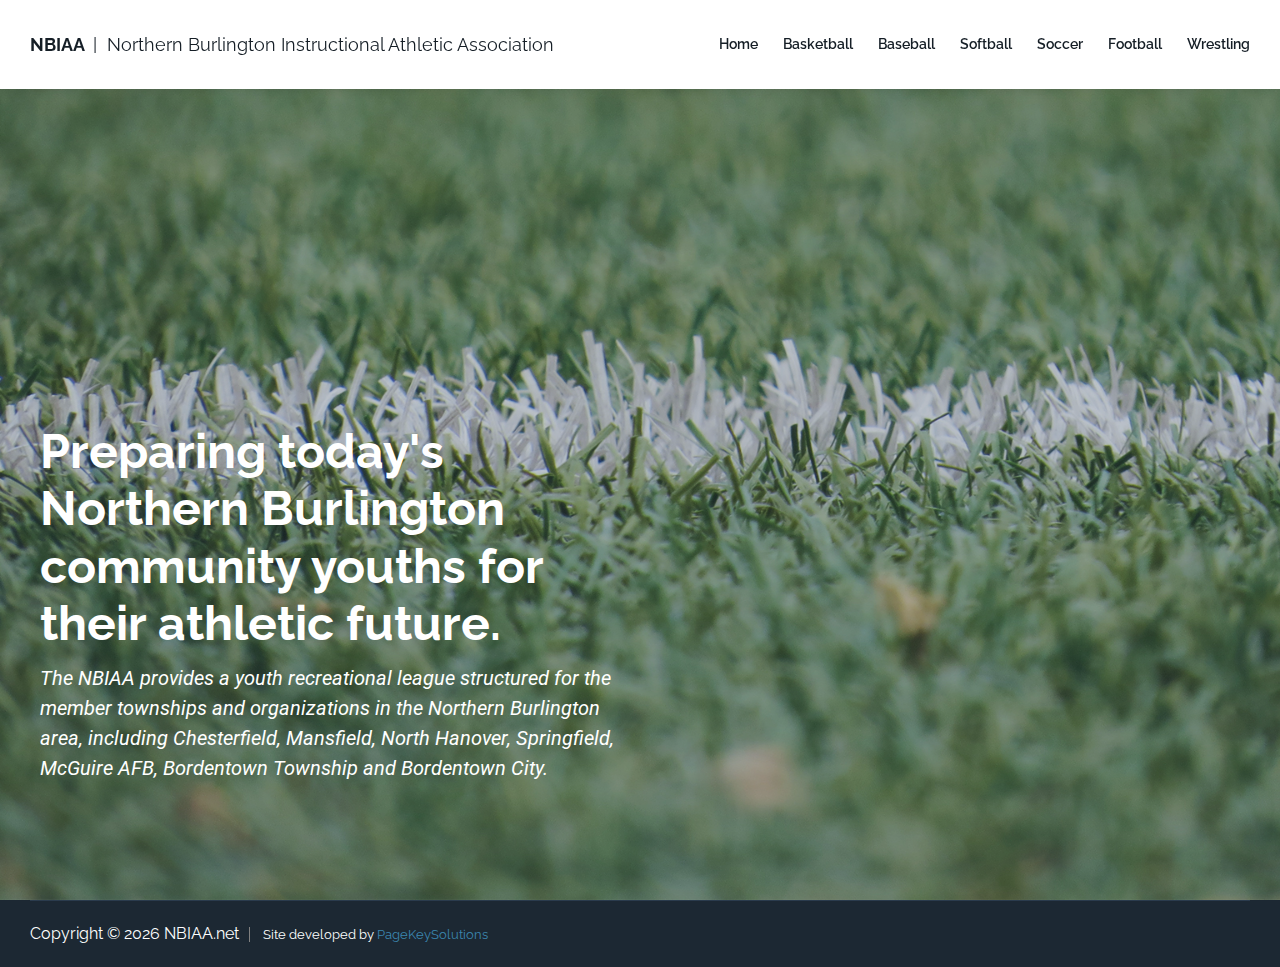
==== commit 5a6232bd: "Incorporate Greg comments on Basketball and update modes" ====
--- a/index.html
+++ b/index.html
@@ -12,7 +12,7 @@
 <link rel="alternate" type="application/rss+xml" title="NBIAA &raquo; Comments Feed" href="/comments/feed/" />
 <link rel="alternate" type="application/rss+xml" title="NBIAA &raquo; Home Comments Feed" href="/sample-page/feed/" />
 		<script type="text/javascript">
-			window._wpemojiSettings = {"baseUrl":"https:\/\/s.w.org\/images\/core\/emoji\/2.4\/72x72\/","ext":".png","svgUrl":"https:\/\/s.w.org\/images\/core\/emoji\/2.4\/svg\/","svgExt":".svg","source":{"concatemoji":"http:\/\/localhost\/wordpress\/wp-includes\/js\/wp-emoji-release.min.js?ver=4.9.4"}};
+			window._wpemojiSettings = {"baseUrl":"https:\/\/s.w.org\/images\/core\/emoji\/2.4\/72x72\/","ext":".png","svgUrl":"https:\/\/s.w.org\/images\/core\/emoji\/2.4\/svg\/","svgExt":".svg","source":{"concatemoji":"http:\/\/www.pagekeysolutions.com\/nbiaa.net\/wp-includes\/js\/wp-emoji-release.min.js?ver=4.9.4"}};
 			!function(a,b,c){function d(a,b){var c=String.fromCharCode;l.clearRect(0,0,k.width,k.height),l.fillText(c.apply(this,a),0,0);var d=k.toDataURL();l.clearRect(0,0,k.width,k.height),l.fillText(c.apply(this,b),0,0);var e=k.toDataURL();return d===e}function e(a){var b;if(!l||!l.fillText)return!1;switch(l.textBaseline="top",l.font="600 32px Arial",a){case"flag":return!(b=d([55356,56826,55356,56819],[55356,56826,8203,55356,56819]))&&(b=d([55356,57332,56128,56423,56128,56418,56128,56421,56128,56430,56128,56423,56128,56447],[55356,57332,8203,56128,56423,8203,56128,56418,8203,56128,56421,8203,56128,56430,8203,56128,56423,8203,56128,56447]),!b);case"emoji":return b=d([55357,56692,8205,9792,65039],[55357,56692,8203,9792,65039]),!b}return!1}function f(a){var c=b.createElement("script");c.src=a,c.defer=c.type="text/javascript",b.getElementsByTagName("head")[0].appendChild(c)}var g,h,i,j,k=b.createElement("canvas"),l=k.getContext&&k.getContext("2d");for(j=Array("flag","emoji"),c.supports={everything:!0,everythingExceptFlag:!0},i=0;i<j.length;i++)c.supports[j[i]]=e(j[i]),c.supports.everything=c.supports.everything&&c.supports[j[i]],"flag"!==j[i]&&(c.supports.everythingExceptFlag=c.supports.everythingExceptFlag&&c.supports[j[i]]);c.supports.everythingExceptFlag=c.supports.everythingExceptFlag&&!c.supports.flag,c.DOMReady=!1,c.readyCallback=function(){c.DOMReady=!0},c.supports.everything||(h=function(){c.readyCallback()},b.addEventListener?(b.addEventListener("DOMContentLoaded",h,!1),a.addEventListener("load",h,!1)):(a.attachEvent("onload",h),b.attachEvent("onreadystatechange",function(){"complete"===b.readyState&&c.readyCallback()})),g=c.source||{},g.concatemoji?f(g.concatemoji):g.wpemoji&&g.twemoji&&(f(g.twemoji),f(g.wpemoji)))}(window,document,window._wpemojiSettings);
 		</script>
 		<style type="text/css">
@@ -30,29 +30,31 @@
 }
 </style>
 <link rel='stylesheet' id='bogaty-fonts-css'  href='https://fonts.googleapis.com/css?family=Raleway%3A300%2C300i%2C400%2C400i%2C600%2C600i%2C700%2C700i&#038;subset=latin%2Clatin-ext&#038;ver=4.9.4' type='text/css' media='all' />
-<link rel='stylesheet' id='genericons-css'  href='/wp-content/themes/bogaty-lite/css/genericons.css?ver=4.3.0' type='text/css' media='all' />
-<link rel='stylesheet' id='bogaty-style-css'  href='/wp-content/themes/bogaty-lite/style.css?ver=4.9.4' type='text/css' media='all' />
-<link rel='stylesheet' id='elementor-icons-css'  href='/wp-content/plugins/elementor/assets/lib/eicons/css/elementor-icons.min.css?ver=1.9.5' type='text/css' media='all' />
-<link rel='stylesheet' id='font-awesome-css'  href='/wp-content/plugins/elementor/assets/lib/font-awesome/css/font-awesome.min.css?ver=4.7.0' type='text/css' media='all' />
-<link rel='stylesheet' id='elementor-animations-css'  href='/wp-content/plugins/elementor/assets/css/animations.min.css?ver=1.9.5' type='text/css' media='all' />
-<link rel='stylesheet' id='elementor-frontend-css'  href='/wp-content/plugins/elementor/assets/css/frontend.min.css?ver=1.9.5' type='text/css' media='all' />
-<link rel='stylesheet' id='elementor-global-css'  href='/wp-content/uploads/elementor/css/global.css?ver=1518905231' type='text/css' media='all' />
-<link rel='stylesheet' id='elementor-post-2-css'  href='/wp-content/uploads/elementor/css/post-2.css?ver=1518912103' type='text/css' media='all' />
-<script type='text/javascript' src='/wp-includes/js/jquery/jquery.js?ver=1.12.4'></script>
-<script type='text/javascript' src='/wp-includes/js/jquery/jquery-migrate.min.js?ver=1.4.1'></script>
-<link rel='https://api.w.org/' href='/wp-json/' />
+<link rel='stylesheet' id='genericons-css'  href='./wp-content/themes/bogaty-lite/css/genericons.css?ver=4.3.0' type='text/css' media='all' />
+<link rel='stylesheet' id='bogaty-style-css'  href='./wp-content/themes/bogaty-lite/style.css?ver=4.9.4' type='text/css' media='all' />
+<link rel='stylesheet' id='elementor-icons-css'  href='./wp-content/plugins/elementor/assets/lib/eicons/css/elementor-icons.min.css?ver=1.9.5' type='text/css' media='all' />
+<link rel='stylesheet' id='font-awesome-css'  href='./wp-content/plugins/elementor/assets/lib/font-awesome/css/font-awesome.min.css?ver=4.7.0' type='text/css' media='all' />
+<link rel='stylesheet' id='elementor-animations-css'  href='./wp-content/plugins/elementor/assets/css/animations.min.css?ver=1.9.5' type='text/css' media='all' />
+<link rel='stylesheet' id='elementor-frontend-css'  href='./wp-content/plugins/elementor/assets/css/frontend.min.css?ver=1.9.5' type='text/css' media='all' />
+<link rel='stylesheet' id='elementor-global-css'  href='./wp-content/uploads/elementor/css/global.css?ver=1518905231' type='text/css' media='all' />
+<link rel='stylesheet' id='elementor-post-2-css'  href='./wp-content/uploads/elementor/css/post-2.css?ver=1518912103' type='text/css' media='all' />
+<script type='text/javascript' src='./wp-includes/js/jquery/jquery.js?ver=1.12.4'></script>
+<script type='text/javascript' src='./wp-includes/js/jquery/jquery-migrate.min.js?ver=1.4.1'></script>
+<script type='text/javascript' src='./wp-content/main.js'></script>
+<link rel='https://api.w.org/' href='./wp-json/' />
 <link rel="EditURI" type="application/rsd+xml" title="RSD" href="/xmlrpc.php?rsd" />
-<link rel="wlwmanifest" type="application/wlwmanifest+xml" href="/wp-includes/wlwmanifest.xml" /> 
+<link rel="wlwmanifest" type="application/wlwmanifest+xml" href="./wp-includes/wlwmanifest.xml" />
 <meta name="generator" content="WordPress 4.9.4" />
 <link rel="canonical" href="/" />
 <link rel='shortlink' href='/' />
-<link rel="alternate" type="application/json+oembed" href="/wp-json/oembed/1.0/embed?url=http%3A%2F%2Flocalhost%2Fwordpress%2F" />
-<link rel="alternate" type="text/xml+oembed" href="/wp-json/oembed/1.0/embed?url=http%3A%2F%2Flocalhost%2Fwordpress%2F&#038;format=xml" />
+<link rel="alternate" type="application/json+oembed" href="./wp-json/oembed/1.0/embed?url=http%3A%2F%2Flocalhost%2Fwordpress%2F" />
+<link rel="alternate" type="text/xml+oembed" href="./wp-json/oembed/1.0/embed?url=http%3A%2F%2Flocalhost%2Fwordpress%2F&#038;format=xml" />
 <link rel="pingback" href="/xmlrpc.php">		<style type="text/css">.recentcomments a{display:inline !important;padding:0 !important;margin:0 !important;}</style>
 		<link rel="stylesheet" type="text/css" href="https://fonts.googleapis.com/css?family=Roboto:100,100italic,200,200italic,300,300italic,400,400italic,500,500italic,600,600italic,700,700italic,800,800italic,900,900italic%7CRoboto+Slab:100,100italic,200,200italic,300,300italic,400,400italic,500,500italic,600,600italic,700,700italic,800,800italic,900,900italic">		<style type="text/css" id="wp-custom-css">
 			div#primary {
 	width: 100%;
 }		</style>
+<link rel="stylesheet" href="./wp-content/main.css">
 	</head>
 
 <body class="home page-template-default page page-id-2 elementor-default elementor-page elementor-page-2">
@@ -64,7 +66,7 @@
 			<div class="container">
 				<div class="site-branding">
 																<p class="site-title">
-							<a href="/" rel="home">NBIAA</a>
+							<a href="#" rel="home">NBIAA</a>
 															<span class="site-description">Northern Burlington Instructional Athletic Association</span>
 													</p>
 									</div><!-- .site-branding -->
@@ -72,24 +74,24 @@
 				<nav id="site-navigation" class="main-navigation" role="navigation">
 					<button class="menu-toggle" aria-controls="primary-menu" aria-expanded="false">Menu</button>
 					<div id="primary-menu" class="menu"><ul>
-<li class="page_item page-item-2 current_page_item"><a href="/">Home</a></li>
-<li class="page_item page-item-18"><a href="/basketball/">Basketball</a></li>
-<li class="page_item page-item-20"><a href="/baseball/">Baseball</a></li>
-<li class="page_item page-item-22"><a href="/softball/">Softball</a></li>
-<li class="page_item page-item-24"><a href="/soccer/">Soccer</a></li>
-<li class="page_item page-item-26"><a href="/football/">Football</a></li>
-<li class="page_item page-item-28"><a href="/wrestling/">Wrestling</a></li>
+<li class="page_item page-item-2 current_page_item"><a href="#">Home</a></li>
+<li class="page_item page-item-18"><a href="./basketball/">Basketball</a></li>
+<li class="page_item page-item-20"><a href="./baseball/">Baseball</a></li>
+<li class="page_item page-item-22"><a href="./softball/">Softball</a></li>
+<li class="page_item page-item-24"><a href="./soccer/">Soccer</a></li>
+<li class="page_item page-item-26"><a href="./football/">Football</a></li>
+<li class="page_item page-item-28"><a href="./wrestling/">Wrestling</a></li>
 </ul></div>
 				</nav><!-- #site-navigation -->
 				<nav class="mobile-navigation" role="navigation">
 					<div class="mobile-menu clearfix"><ul>
-<li class="page_item page-item-2 current_page_item"><a href="/">Home</a></li>
-<li class="page_item page-item-18"><a href="/basketball/">Basketball</a></li>
-<li class="page_item page-item-20"><a href="/baseball/">Baseball</a></li>
-<li class="page_item page-item-22"><a href="/softball/">Softball</a></li>
-<li class="page_item page-item-24"><a href="/soccer/">Soccer</a></li>
-<li class="page_item page-item-26"><a href="/football/">Football</a></li>
-<li class="page_item page-item-28"><a href="/wrestling/">Wrestling</a></li>
+<li class="page_item page-item-2 current_page_item"><a href="#">Home</a></li>
+<li class="page_item page-item-18"><a href="./basketball/">Basketball</a></li>
+<li class="page_item page-item-20"><a href="./baseball/">Baseball</a></li>
+<li class="page_item page-item-22"><a href="./softball/">Softball</a></li>
+<li class="page_item page-item-24"><a href="./soccer/">Soccer</a></li>
+<li class="page_item page-item-26"><a href="./football/">Football</a></li>
+<li class="page_item page-item-28"><a href="./wrestling/">Wrestling</a></li>
 </ul></div>
 				</nav>
 			</div>
@@ -98,9 +100,9 @@
 
 
 				<div id="content" class="site-content">
-	
 
-		<section class="front-page-section section--hero" style="background-image:url(http://localhost/wordpress/wp-content/themes/bogaty-lite/images/hero.jpg)">
+
+		<section class="front-page-section section--hero" style="background-image:url(./wp-content/images/hero.jpg)">
 			<div class="section--hero__content container" >
 				<div class="entry-content">
 							<div class="elementor elementor-2">
@@ -114,7 +116,7 @@
 					<div class="elementor-widget-wrap">
 				<div data-id="59afd6e" class="elementor-element elementor-element-59afd6e elementor-widget elementor-widget-text-editor" data-element_type="text-editor.default">
 				<div class="elementor-widget-container">
-					<div class="elementor-text-editor elementor-clearfix"><h1><b>Prepraing today&#8217;s Northern Burlington community youths for their athletic future.</b></h1><p><i>The NBIAA provides a youth recreational league structured for the member townships and organizations in the Northern Burlington area, including Chesterfield, Mansfield, North Hanover, Springfield, McGuire AFB, Bordentown Township and Bordentown City.</i></p></div>
+					<div class="elementor-text-editor elementor-clearfix"><h1><b>Preparing today's Northern Burlington community youths for their athletic future.</b></h1><p><i>The NBIAA provides a youth recreational league structured for the member townships and organizations in the Northern Burlington area, including Chesterfield, Mansfield, North Hanover, Springfield, McGuire AFB, Bordentown Township and Bordentown City.</i></p></div>
 				</div>
 				</div>
 						</div>
@@ -130,19 +132,6 @@
 			</div>
 		</section>
 
-		
-<section class="front-page-section section--cta">
-	<div class="container">
-		<div class="section--cta__text">
-			Ready to build an awesome website for your company?		</div>
-		<div class="section--cta__link">
-			<a href="" alt="Get The Theme" class="button-minimal">
-				Get The Theme			</a>
-		</div>
-	</div>
-</section>
-
-
 	</div><!-- #content -->
 
 	<footer id="colophon" class="site-footer" role="contentinfo">
@@ -155,30 +144,30 @@
 		<div class="container">
 			<div class="footer-info">
 				<div class="site-info">
-
-					Proudly powered by <a href="https://wordpress.org/">WordPress</a>
-					<span class="sep"> | </span>
-					Theme: Bogaty Lite by <a href="https://gretathemes.com/" rel="designer">GretaThemes</a>.				</div><!-- .site-info -->
-
-							</div>
+					Copyright &copy; <span id="copyright_year"></span>NBIAA.net
+					<span id="backlink">
+						Site developed by <a href="http://www.pagekeysolutions.com/">PageKeySolutions</a>
+					</span>
+				</div><!-- .site-info -->
+			</div>
 		</div>
 	</footer><!-- #colophon -->
 </div><!-- #page -->
 
-<script type='text/javascript' src='/wp-content/themes/bogaty-lite/js/navigation.js?ver=4.9.4'></script>
-<script type='text/javascript' src='/wp-content/themes/bogaty-lite/js/script.js?ver=4.9.4'></script>
-<script type='text/javascript' src='/wp-content/themes/bogaty-lite/js/skip-link-focus-fix.js?ver=20151215'></script>
-<script type='text/javascript' src='/wp-includes/js/wp-embed.min.js?ver=4.9.4'></script>
-<script type='text/javascript' src='/wp-includes/js/jquery/ui/position.min.js?ver=1.11.4'></script>
-<script type='text/javascript' src='/wp-content/plugins/elementor/assets/lib/dialog/dialog.min.js?ver=4.1.0'></script>
-<script type='text/javascript' src='/wp-content/plugins/elementor/assets/lib/waypoints/waypoints.min.js?ver=4.0.2'></script>
-<script type='text/javascript' src='/wp-content/plugins/elementor/assets/lib/swiper/swiper.jquery.min.js?ver=3.4.2'></script>
+<script type='text/javascript' src='./wp-content/themes/bogaty-lite/js/navigation.js?ver=4.9.4'></script>
+<script type='text/javascript' src='./wp-content/themes/bogaty-lite/js/script.js?ver=4.9.4'></script>
+<script type='text/javascript' src='./wp-content/themes/bogaty-lite/js/skip-link-focus-fix.js?ver=20151215'></script>
+<script type='text/javascript' src='./wp-includes/js/wp-embed.min.js?ver=4.9.4'></script>
+<script type='text/javascript' src='./wp-includes/js/jquery/ui/position.min.js?ver=1.11.4'></script>
+<script type='text/javascript' src='./wp-content/plugins/elementor/assets/lib/dialog/dialog.min.js?ver=4.1.0'></script>
+<script type='text/javascript' src='./wp-content/plugins/elementor/assets/lib/waypoints/waypoints.min.js?ver=4.0.2'></script>
+<script type='text/javascript' src='./wp-content/plugins/elementor/assets/lib/swiper/swiper.jquery.min.js?ver=3.4.2'></script>
 <script type='text/javascript'>
 /* <![CDATA[ */
-var elementorFrontendConfig = {"isEditMode":"","settings":{"page":[],"general":{"elementor_global_image_lightbox":"yes","elementor_enable_lightbox_in_editor":"yes"}},"is_rtl":"","urls":{"assets":"http:\/\/localhost\/wordpress\/wp-content\/plugins\/elementor\/assets\/"},"post":{"id":2,"title":"Home","excerpt":""}};
+var elementorFrontendConfig = {"isEditMode":"","settings":{"page":[],"general":{"elementor_global_image_lightbox":"yes","elementor_enable_lightbox_in_editor":"yes"}},"is_rtl":"","urls":{"assets":"http:\/\/www.pagekeysolutions.com\/nbiaa.net\/wp-content\/plugins\/elementor\/assets\/"},"post":{"id":2,"title":"Home","excerpt":""}};
 /* ]]> */
 </script>
-<script type='text/javascript' src='/wp-content/plugins/elementor/assets/js/frontend.min.js?ver=1.9.5'></script>
+<script type='text/javascript' src='./wp-content/plugins/elementor/assets/js/frontend.min.js?ver=1.9.5'></script>
 
 </body>
 </html>
--- a/wp-content/plugins/elementor/assets/css/animations.min.css
+++ b/wp-content/plugins/elementor/assets/css/animations.min.css
@@ -1,2 +1,2 @@
 @keyframes bounce{20%,53%,80%,from,to{animation-timing-function:cubic-bezier(.215,.61,.355,1);transform:translate3d(0,0,0)}40%,43%{animation-timing-function:cubic-bezier(.755,.050,.855,.060);transform:translate3d(0,-30px,0)}70%{animation-timing-function:cubic-bezier(.755,.050,.855,.060);transform:translate3d(0,-15px,0)}90%{transform:translate3d(0,-4px,0)}}.bounce{animation-name:bounce;transform-origin:center bottom}@keyframes flash{50%,from,to{opacity:1}25%,75%{opacity:0}}.flash{animation-name:flash}@keyframes pulse{from,to{transform:scale3d(1,1,1)}50%{transform:scale3d(1.05,1.05,1.05)}}.pulse{animation-name:pulse}@keyframes rubberBand{from,to{transform:scale3d(1,1,1)}30%{transform:scale3d(1.25,.75,1)}40%{transform:scale3d(.75,1.25,1)}50%{transform:scale3d(1.15,.85,1)}65%{transform:scale3d(.95,1.05,1)}75%{transform:scale3d(1.05,.95,1)}}.rubberBand{animation-name:rubberBand}@keyframes shake{from,to{transform:translate3d(0,0,0)}10%,30%,50%,70%,90%{transform:translate3d(-10px,0,0)}20%,40%,60%,80%{transform:translate3d(10px,0,0)}}.shake{animation-name:shake}@keyframes headShake{0%{transform:translateX(0)}6.5%{transform:translateX(-6px) rotateY(-9deg)}18.5%{transform:translateX(5px) rotateY(7deg)}31.5%{transform:translateX(-3px) rotateY(-5deg)}43.5%{transform:translateX(2px) rotateY(3deg)}50%{transform:translateX(0)}}.headShake{animation-timing-function:ease-in-out;animation-name:headShake}@keyframes swing{20%{transform:rotate3d(0,0,1,15deg)}40%{transform:rotate3d(0,0,1,-10deg)}60%{transform:rotate3d(0,0,1,5deg)}80%{transform:rotate3d(0,0,1,-5deg)}to{transform:rotate3d(0,0,1,0deg)}}.swing{transform-origin:top center;animation-name:swing}@keyframes tada{from,to{transform:scale3d(1,1,1)}10%,20%{transform:scale3d(.9,.9,.9) rotate3d(0,0,1,-3deg)}30%,50%,70%,90%{transform:scale3d(1.1,1.1,1.1) rotate3d(0,0,1,3deg)}40%,60%,80%{transform:scale3d(1.1,1.1,1.1) rotate3d(0,0,1,-3deg)}}.tada{animation-name:tada}@keyframes wobble{from,to{transform:none}15%{transform:translate3d(-25%,0,0) rotate3d(0,0,1,-5deg)}30%{transform:translate3d(20%,0,0) rotate3d(0,0,1,3deg)}45%{transform:translate3d(-15%,0,0) rotate3d(0,0,1,-3deg)}60%{transform:translate3d(10%,0,0) rotate3d(0,0,1,2deg)}75%{transform:translate3d(-5%,0,0) rotate3d(0,0,1,-1deg)}}.wobble{animation-name:wobble}@keyframes jello{11.1%,from,to{transform:none}22.2%{transform:skewX(-12.5deg) skewY(-12.5deg)}33.3%{transform:skewX(6.25deg) skewY(6.25deg)}44.4%{transform:skewX(-3.125deg) skewY(-3.125deg)}55.5%{transform:skewX(1.5625deg) skewY(1.5625deg)}66.6%{transform:skewX(-.78125deg) skewY(-.78125deg)}77.7%{transform:skewX(.390625deg) skewY(.390625deg)}88.8%{transform:skewX(-.1953125deg) skewY(-.1953125deg)}}.jello{animation-name:jello;transform-origin:center}@keyframes bounceIn{20%,40%,60%,80%,from,to{animation-timing-function:cubic-bezier(.215,.61,.355,1)}0%{opacity:0;transform:scale3d(.3,.3,.3)}20%{transform:scale3d(1.1,1.1,1.1)}40%{transform:scale3d(.9,.9,.9)}60%{opacity:1;transform:scale3d(1.03,1.03,1.03)}80%{transform:scale3d(.97,.97,.97)}to{opacity:1;transform:scale3d(1,1,1)}}.bounceIn{animation-name:bounceIn}@keyframes bounceInDown{60%,75%,90%,from,to{animation-timing-function:cubic-bezier(.215,.61,.355,1)}0%{opacity:0;transform:translate3d(0,-3000px,0)}60%{opacity:1;transform:translate3d(0,25px,0)}75%{transform:translate3d(0,-10px,0)}90%{transform:translate3d(0,5px,0)}to{transform:none}}.bounceInDown{animation-name:bounceInDown}@keyframes bounceInLeft{60%,75%,90%,from,to{animation-timing-function:cubic-bezier(.215,.61,.355,1)}0%{opacity:0;transform:translate3d(-3000px,0,0)}60%{opacity:1;transform:translate3d(25px,0,0)}75%{transform:translate3d(-10px,0,0)}90%{transform:translate3d(5px,0,0)}to{transform:none}}.bounceInLeft{animation-name:bounceInLeft}@keyframes bounceInRight{60%,75%,90%,from,to{animation-timing-function:cubic-bezier(.215,.61,.355,1)}from{opacity:0;transform:translate3d(3000px,0,0)}60%{opacity:1;transform:translate3d(-25px,0,0)}75%{transform:translate3d(10px,0,0)}90%{transform:translate3d(-5px,0,0)}to{transform:none}}.bounceInRight{animation-name:bounceInRight}@keyframes bounceInUp{60%,75%,90%,from,to{animation-timing-function:cubic-bezier(.215,.61,.355,1)}from{opacity:0;transform:translate3d(0,3000px,0)}60%{opacity:1;transform:translate3d(0,-20px,0)}75%{transform:translate3d(0,10px,0)}90%{transform:translate3d(0,-5px,0)}to{transform:translate3d(0,0,0)}}.bounceInUp{animation-name:bounceInUp}@keyframes fadeIn{from{opacity:0}to{opacity:1}}.fadeIn{animation-name:fadeIn}@keyframes fadeInDown{from{opacity:0;transform:translate3d(0,-100%,0)}to{opacity:1;transform:none}}.fadeInDown{animation-name:fadeInDown}@keyframes fadeInLeft{from{opacity:0;transform:translate3d(-100%,0,0)}to{opacity:1;transform:none}}.fadeInLeft{animation-name:fadeInLeft}@keyframes fadeInRight{from{opacity:0;transform:translate3d(100%,0,0)}to{opacity:1;transform:none}}.fadeInRight{animation-name:fadeInRight}@keyframes fadeInUp{from{opacity:0;transform:translate3d(0,100%,0)}to{opacity:1;transform:none}}.fadeInUp{animation-name:fadeInUp}@keyframes lightSpeedIn{from{transform:translate3d(100%,0,0) skewX(-30deg);opacity:0}60%{transform:skewX(20deg);opacity:1}80%{transform:skewX(-5deg);opacity:1}to{transform:none;opacity:1}}.lightSpeedIn{animation-name:lightSpeedIn;animation-timing-function:ease-out}@keyframes rotateIn{from{transform-origin:center;transform:rotate3d(0,0,1,-200deg);opacity:0}to{transform-origin:center;transform:none;opacity:1}}.rotateIn{animation-name:rotateIn}@keyframes rotateInDownLeft{from{transform-origin:left bottom;transform:rotate3d(0,0,1,-45deg);opacity:0}to{transform-origin:left bottom;transform:none;opacity:1}}.rotateInDownLeft{animation-name:rotateInDownLeft}@keyframes rotateInDownRight{from{transform-origin:right bottom;transform:rotate3d(0,0,1,45deg);opacity:0}to{transform-origin:right bottom;transform:none;opacity:1}}.rotateInDownRight{animation-name:rotateInDownRight}@keyframes rotateInUpLeft{from{transform-origin:left bottom;transform:rotate3d(0,0,1,45deg);opacity:0}to{transform-origin:left bottom;transform:none;opacity:1}}.rotateInUpLeft{animation-name:rotateInUpLeft}@keyframes rotateInUpRight{from{transform-origin:right bottom;transform:rotate3d(0,0,1,-90deg);opacity:0}to{transform-origin:right bottom;transform:none;opacity:1}}.rotateInUpRight{animation-name:rotateInUpRight}@keyframes rollIn{from{opacity:0;transform:translate3d(-100%,0,0) rotate3d(0,0,1,-120deg)}to{opacity:1;transform:none}}.rollIn{animation-name:rollIn}@keyframes zoomIn{from{opacity:0;transform:scale3d(.3,.3,.3)}50%{opacity:1}}.zoomIn{animation-name:zoomIn}@keyframes zoomInDown{from{opacity:0;transform:scale3d(.1,.1,.1) translate3d(0,-1000px,0);animation-timing-function:cubic-bezier(.55,.055,.675,.19)}60%{opacity:1;transform:scale3d(.475,.475,.475) translate3d(0,60px,0);animation-timing-function:cubic-bezier(.175,.885,.32,1)}}.zoomInDown{animation-name:zoomInDown}@keyframes zoomInLeft{from{opacity:0;transform:scale3d(.1,.1,.1) translate3d(-1000px,0,0);animation-timing-function:cubic-bezier(.55,.055,.675,.19)}60%{opacity:1;transform:scale3d(.475,.475,.475) translate3d(10px,0,0);animation-timing-function:cubic-bezier(.175,.885,.32,1)}}.zoomInLeft{animation-name:zoomInLeft}@keyframes zoomInRight{from{opacity:0;transform:scale3d(.1,.1,.1) translate3d(1000px,0,0);animation-timing-function:cubic-bezier(.55,.055,.675,.19)}60%{opacity:1;transform:scale3d(.475,.475,.475) translate3d(-10px,0,0);animation-timing-function:cubic-bezier(.175,.885,.32,1)}}.zoomInRight{animation-name:zoomInRight}@keyframes zoomInUp{from{opacity:0;transform:scale3d(.1,.1,.1) translate3d(0,1000px,0);animation-timing-function:cubic-bezier(.55,.055,.675,.19)}60%{opacity:1;transform:scale3d(.475,.475,.475) translate3d(0,-60px,0);animation-timing-function:cubic-bezier(.175,.885,.32,1)}}.zoomInUp{animation-name:zoomInUp}@keyframes slideInDown{from{transform:translate3d(0,-100%,0);visibility:visible}to{transform:translate3d(0,0,0)}}.slideInDown{animation-name:slideInDown}@keyframes slideInLeft{from{transform:translate3d(-100%,0,0);visibility:visible}to{transform:translate3d(0,0,0)}}.slideInLeft{animation-name:slideInLeft}@keyframes slideInRight{from{transform:translate3d(100%,0,0);visibility:visible}to{transform:translate3d(0,0,0)}}.slideInRight{animation-name:slideInRight}@keyframes slideInUp{from{transform:translate3d(0,100%,0);visibility:visible}to{transform:translate3d(0,0,0)}}.slideInUp{animation-name:slideInUp}
-.elementor-animation-grow{transition-duration:.3s;transition-property:transform}.elementor-animation-grow:active,.elementor-animation-grow:focus,.elementor-animation-grow:hover{transform:scale(1.1)}.elementor-animation-shrink{transition-duration:.3s;transition-property:transform}.elementor-animation-shrink:active,.elementor-animation-shrink:focus,.elementor-animation-shrink:hover{transform:scale(0.9)}@keyframes elementor-animation-pulse{25%{transform:scale(1.1)}75%{transform:scale(0.9)}}.elementor-animation-pulse:active,.elementor-animation-pulse:focus,.elementor-animation-pulse:hover{animation-name:elementor-animation-pulse;animation-duration:1s;animation-timing-function:linear;animation-iteration-count:infinite}@keyframes elementor-animation-pulse-grow{to{transform:scale(1.1)}}.elementor-animation-pulse-grow:active,.elementor-animation-pulse-grow:focus,.elementor-animation-pulse-grow:hover{animation-name:elementor-animation-pulse-grow;animation-duration:.3s;animation-timing-function:linear;animation-iteration-count:infinite;animation-direction:alternate}@keyframes elementor-animation-pulse-shrink{to{transform:scale(0.9)}}.elementor-animation-pulse-shrink:active,.elementor-animation-pulse-shrink:focus,.elementor-animation-pulse-shrink:hover{animation-name:elementor-animation-pulse-shrink;animation-duration:.3s;animation-timing-function:linear;animation-iteration-count:infinite;animation-direction:alternate}@keyframes elementor-animation-push{50%{transform:scale(0.8)}100%{transform:scale(1)}}.elementor-animation-push:active,.elementor-animation-push:focus,.elementor-animation-push:hover{animation-name:elementor-animation-push;animation-duration:.3s;animation-timing-function:linear;animation-iteration-count:1}@keyframes elementor-animation-pop{50%{transform:scale(1.2)}}.elementor-animation-pop:active,.elementor-animation-pop:focus,.elementor-animation-pop:hover{animation-name:elementor-animation-pop;animation-duration:.3s;animation-timing-function:linear;animation-iteration-count:1}.elementor-animation-bounce-in{transition-duration:.5s}.elementor-animation-bounce-in:active,.elementor-animation-bounce-in:focus,.elementor-animation-bounce-in:hover{transform:scale(1.2);transition-timing-function:cubic-bezier(0.47,2.02,.31,-.36)}.elementor-animation-bounce-out{transition-duration:.5s}.elementor-animation-bounce-out:active,.elementor-animation-bounce-out:focus,.elementor-animation-bounce-out:hover{transform:scale(0.8);transition-timing-function:cubic-bezier(0.47,2.02,.31,-.36)}.elementor-animation-rotate{transition-duration:.3s;transition-property:transform}.elementor-animation-rotate:active,.elementor-animation-rotate:focus,.elementor-animation-rotate:hover{transform:rotate(4deg)}.elementor-animation-grow-rotate{transition-duration:.3s;transition-property:transform}.elementor-animation-grow-rotate:active,.elementor-animation-grow-rotate:focus,.elementor-animation-grow-rotate:hover{transform:scale(1.1) rotate(4deg)}.elementor-animation-float{transition-duration:.3s;transition-property:transform;transition-timing-function:ease-out}.elementor-animation-float:active,.elementor-animation-float:focus,.elementor-animation-float:hover{transform:translateY(-8px)}.elementor-animation-sink{transition-duration:.3s;transition-property:transform;transition-timing-function:ease-out}.elementor-animation-sink:active,.elementor-animation-sink:focus,.elementor-animation-sink:hover{transform:translateY(8px)}@keyframes elementor-animation-bob{0%{transform:translateY(-8px)}50%{transform:translateY(-4px)}100%{transform:translateY(-8px)}}@keyframes elementor-animation-bob-float{100%{transform:translateY(-8px)}}.elementor-animation-bob:active,.elementor-animation-bob:focus,.elementor-animation-bob:hover{animation-name:elementor-animation-bob-float,elementor-animation-bob;animation-duration:.3s,1.5s;animation-delay:0s,.3s;animation-timing-function:ease-out,ease-in-out;animation-iteration-count:1,infinite;animation-fill-mode:forwards;animation-direction:normal,alternate}@keyframes elementor-animation-hang{0%{transform:translateY(8px)}50%{transform:translateY(4px)}100%{transform:translateY(8px)}}@keyframes elementor-animation-hang-sink{100%{transform:translateY(8px)}}.elementor-animation-hang:active,.elementor-animation-hang:focus,.elementor-animation-hang:hover{animation-name:elementor-animation-hang-sink,elementor-animation-hang;animation-duration:.3s,1.5s;animation-delay:0s,.3s;animation-timing-function:ease-out,ease-in-out;animation-iteration-count:1,infinite;animation-fill-mode:forwards;animation-direction:normal,alternate}.elementor-animation-skew{transition-duration:.3s;transition-property:transform}.elementor-animation-skew:active,.elementor-animation-skew:focus,.elementor-animation-skew:hover{transform:skew(-10deg)}.elementor-animation-skew-forward{transition-duration:.3s;transition-property:transform;transform-origin:0 100%}.elementor-animation-skew-forward:active,.elementor-animation-skew-forward:focus,.elementor-animation-skew-forward:hover{transform:skew(-10deg)}.elementor-animation-skew-backward{transition-duration:.3s;transition-property:transform;transform-origin:0 100%}.elementor-animation-skew-backward:active,.elementor-animation-skew-backward:focus,.elementor-animation-skew-backward:hover{transform:skew(10deg)}@keyframes elementor-animation-wobble-vertical{16.65%{transform:translateY(8px)}33.3%{transform:translateY(-6px)}49.95%{transform:translateY(4px)}66.6%{transform:translateY(-2px)}83.25%{transform:translateY(1px)}100%{transform:translateY(0)}}.elementor-animation-wobble-vertical:active,.elementor-animation-wobble-vertical:focus,.elementor-animation-wobble-vertical:hover{animation-name:elementor-animation-wobble-vertical;animation-duration:1s;animation-timing-function:ease-in-out;animation-iteration-count:1}@keyframes elementor-animation-wobble-horizontal{16.65%{transform:translateX(8px)}33.3%{transform:translateX(-6px)}49.95%{transform:translateX(4px)}66.6%{transform:translateX(-2px)}83.25%{transform:translateX(1px)}100%{transform:translateX(0)}}.elementor-animation-wobble-horizontal:active,.elementor-animation-wobble-horizontal:focus,.elementor-animation-wobble-horizontal:hover{animation-name:elementor-animation-wobble-horizontal;animation-duration:1s;animation-timing-function:ease-in-out;animation-iteration-count:1}@keyframes elementor-animation-wobble-to-bottom-right{16.65%{transform:translate(8px,8px)}33.3%{transform:translate(-6px,-6px)}49.95%{transform:translate(4px,4px)}66.6%{transform:translate(-2px,-2px)}83.25%{transform:translate(1px,1px)}100%{transform:translate(0,0)}}.elementor-animation-wobble-to-bottom-right:active,.elementor-animation-wobble-to-bottom-right:focus,.elementor-animation-wobble-to-bottom-right:hover{animation-name:elementor-animation-wobble-to-bottom-right;animation-duration:1s;animation-timing-function:ease-in-out;animation-iteration-count:1}@keyframes elementor-animation-wobble-to-top-right{16.65%{transform:translate(8px,-8px)}33.3%{transform:translate(-6px,6px)}49.95%{transform:translate(4px,-4px)}66.6%{transform:translate(-2px,2px)}83.25%{transform:translate(1px,-1px)}100%{transform:translate(0,0)}}.elementor-animation-wobble-to-top-right:active,.elementor-animation-wobble-to-top-right:focus,.elementor-animation-wobble-to-top-right:hover{animation-name:elementor-animation-wobble-to-top-right;animation-duration:1s;animation-timing-function:ease-in-out;animation-iteration-count:1}@keyframes elementor-animation-wobble-top{16.65%{transform:skew(-12deg)}33.3%{transform:skew(10deg)}49.95%{transform:skew(-6deg)}66.6%{transform:skew(4deg)}83.25%{transform:skew(-2deg)}100%{transform:skew(0)}}.elementor-animation-wobble-top{transform-origin:0 100%}.elementor-animation-wobble-top:active,.elementor-animation-wobble-top:focus,.elementor-animation-wobble-top:hover{animation-name:elementor-animation-wobble-top;animation-duration:1s;animation-timing-function:ease-in-out;animation-iteration-count:1}@keyframes elementor-animation-wobble-bottom{16.65%{transform:skew(-12deg)}33.3%{transform:skew(10deg)}49.95%{transform:skew(-6deg)}66.6%{transform:skew(4deg)}83.25%{transform:skew(-2deg)}100%{transform:skew(0)}}.elementor-animation-wobble-bottom{transform-origin:100% 0}.elementor-animation-wobble-bottom:active,.elementor-animation-wobble-bottom:focus,.elementor-animation-wobble-bottom:hover{animation-name:elementor-animation-wobble-bottom;animation-duration:1s;animation-timing-function:ease-in-out;animation-iteration-count:1}@keyframes elementor-animation-wobble-skew{16.65%{transform:skew(-12deg)}33.3%{transform:skew(10deg)}49.95%{transform:skew(-6deg)}66.6%{transform:skew(4deg)}83.25%{transform:skew(-2deg)}100%{transform:skew(0)}}.elementor-animation-wobble-skew:active,.elementor-animation-wobble-skew:focus,.elementor-animation-wobble-skew:hover{animation-name:elementor-animation-wobble-skew;animation-duration:1s;animation-timing-function:ease-in-out;animation-iteration-count:1}@keyframes elementor-animation-buzz{50%{transform:translateX(3px) rotate(2deg)}100%{transform:translateX(-3px) rotate(-2deg)}}.elementor-animation-buzz:active,.elementor-animation-buzz:focus,.elementor-animation-buzz:hover{animation-name:elementor-animation-buzz;animation-duration:.15s;animation-timing-function:linear;animation-iteration-count:infinite}@keyframes elementor-animation-buzz-out{10%{transform:translateX(3px) rotate(2deg)}20%{transform:translateX(-3px) rotate(-2deg)}30%{transform:translateX(3px) rotate(2deg)}40%{transform:translateX(-3px) rotate(-2deg)}50%{transform:translateX(2px) rotate(1deg)}60%{transform:translateX(-2px) rotate(-1deg)}70%{transform:translateX(2px) rotate(1deg)}80%{transform:translateX(-2px) rotate(-1deg)}90%{transform:translateX(1px) rotate(0)}100%{transform:translateX(-1px) rotate(0)}}.elementor-animation-buzz-out:active,.elementor-animation-buzz-out:focus,.elementor-animation-buzz-out:hover{animation-name:elementor-animation-buzz-out;animation-duration:.75s;animation-timing-function:linear;animation-iteration-count:1}+.elementor-animation-grow{transition-duration:.3s;transition-property:transform}.elementor-animation-grow:active,.elementor-animation-grow:focus,.elementor-animation-grow:hover{transform:scale(1.1)}.elementor-animation-shrink{transition-duration:.3s;transition-property:transform}.elementor-animation-shrink:active,.elementor-animation-shrink:focus,.elementor-animation-shrink:hover{transform:scale(0.9)}@keyframes elementor-animation-pulse{25%{transform:scale(1.1)}75%{transform:scale(0.9)}}.elementor-animation-pulse:active,.elementor-animation-pulse:focus,.elementor-animation-pulse:hover{animation-name:elementor-animation-pulse;animation-duration:1s;animation-timing-function:linear;animation-iteration-count:infinite}@keyframes elementor-animation-pulse-grow{to{transform:scale(1.1)}}.elementor-animation-pulse-grow:active,.elementor-animation-pulse-grow:focus,.elementor-animation-pulse-grow:hover{animation-name:elementor-animation-pulse-grow;animation-duration:.3s;animation-timing-function:linear;animation-iteration-count:infinite;animation-direction:alternate}@keyframes elementor-animation-pulse-shrink{to{transform:scale(0.9)}}.elementor-animation-pulse-shrink:active,.elementor-animation-pulse-shrink:focus,.elementor-animation-pulse-shrink:hover{animation-name:elementor-animation-pulse-shrink;animation-duration:.3s;animation-timing-function:linear;animation-iteration-count:infinite;animation-direction:alternate}@keyframes elementor-animation-push{50%{transform:scale(0.8)}100%{transform:scale(1)}}.elementor-animation-push:active,.elementor-animation-push:focus,.elementor-animation-push:hover{animation-name:elementor-animation-push;animation-duration:.3s;animation-timing-function:linear;animation-iteration-count:1}@keyframes elementor-animation-pop{50%{transform:scale(1.2)}}.elementor-animation-pop:active,.elementor-animation-pop:focus,.elementor-animation-pop:hover{animation-name:elementor-animation-pop;animation-duration:.3s;animation-timing-function:linear;animation-iteration-count:1}.elementor-animation-bounce-in{transition-duration:.5s}.elementor-animation-bounce-in:active,.elementor-animation-bounce-in:focus,.elementor-animation-bounce-in:hover{transform:scale(1.2);transition-timing-function:cubic-bezier(0.47,2.02,.31,-.36)}.elementor-animation-bounce-out{transition-duration:.5s}.elementor-animation-bounce-out:active,.elementor-animation-bounce-out:focus,.elementor-animation-bounce-out:hover{transform:scale(0.8);transition-timing-function:cubic-bezier(0.47,2.02,.31,-.36)}.elementor-animation-rotate{transition-duration:.3s;transition-property:transform}.elementor-animation-rotate:active,.elementor-animation-rotate:focus,.elementor-animation-rotate:hover{transform:rotate(4deg)}.elementor-animation-grow-rotate{transition-duration:.3s;transition-property:transform}.elementor-animation-grow-rotate:active,.elementor-animation-grow-rotate:focus,.elementor-animation-grow-rotate:hover{transform:scale(1.1) rotate(4deg)}.elementor-animation-float{transition-duration:.3s;transition-property:transform;transition-timing-function:ease-out}.elementor-animation-float:active,.elementor-animation-float:focus,.elementor-animation-float:hover{transform:translateY(-8px)}.elementor-animation-sink{transition-duration:.3s;transition-property:transform;transition-timing-function:ease-out}.elementor-animation-sink:active,.elementor-animation-sink:focus,.elementor-animation-sink:hover{transform:translateY(8px)}@keyframes elementor-animation-bob{0%{transform:translateY(-8px)}50%{transform:translateY(-4px)}100%{transform:translateY(-8px)}}@keyframes elementor-animation-bob-float{100%{transform:translateY(-8px)}}.elementor-animation-bob:active,.elementor-animation-bob:focus,.elementor-animation-bob:hover{animation-name:elementor-animation-bob-float,elementor-animation-bob;animation-duration:.3s,1.5s;animation-delay:0s,.3s;animation-timing-function:ease-out,ease-in-out;animation-iteration-count:1,infinite;animation-fill-mode:forwards;animation-direction:normal,alternate}@keyframes elementor-animation-hang{0%{transform:translateY(8px)}50%{transform:translateY(4px)}100%{transform:translateY(8px)}}@keyframes elementor-animation-hang-sink{100%{transform:translateY(8px)}}.elementor-animation-hang:active,.elementor-animation-hang:focus,.elementor-animation-hang:hover{animation-name:elementor-animation-hang-sink,elementor-animation-hang;animation-duration:.3s,1.5s;animation-delay:0s,.3s;animation-timing-function:ease-out,ease-in-out;animation-iteration-count:1,infinite;animation-fill-mode:forwards;animation-direction:normal,alternate}.elementor-animation-skew{transition-duration:.3s;transition-property:transform}.elementor-animation-skew:active,.elementor-animation-skew:focus,.elementor-animation-skew:hover{transform:skew(-10deg)}.elementor-animation-skew-forward{transition-duration:.3s;transition-property:transform;transform-origin:0 100%}.elementor-animation-skew-forward:active,.elementor-animation-skew-forward:focus,.elementor-animation-skew-forward:hover{transform:skew(-10deg)}.elementor-animation-skew-backward{transition-duration:.3s;transition-property:transform;transform-origin:0 100%}.elementor-animation-skew-backward:active,.elementor-animation-skew-backward:focus,.elementor-animation-skew-backward:hover{transform:skew(10deg)}@keyframes elementor-animation-wobble-vertical{16.65%{transform:translateY(8px)}33.3%{transform:translateY(-6px)}49.95%{transform:translateY(4px)}66.6%{transform:translateY(-2px)}83.25%{transform:translateY(1px)}100%{transform:translateY(0)}}.elementor-animation-wobble-vertical:active,.elementor-animation-wobble-vertical:focus,.elementor-animation-wobble-vertical:hover{animation-name:elementor-animation-wobble-vertical;animation-duration:1s;animation-timing-function:ease-in-out;animation-iteration-count:1}@keyframes elementor-animation-wobble-horizontal{16.65%{transform:translateX(8px)}33.3%{transform:translateX(-6px)}49.95%{transform:translateX(4px)}66.6%{transform:translateX(-2px)}83.25%{transform:translateX(1px)}100%{transform:translateX(0)}}.elementor-animation-wobble-horizontal:active,.elementor-animation-wobble-horizontal:focus,.elementor-animation-wobble-horizontal:hover{animation-name:elementor-animation-wobble-horizontal;animation-duration:1s;animation-timing-function:ease-in-out;animation-iteration-count:1}@keyframes elementor-animation-wobble-to-bottom-right{16.65%{transform:translate(8px,8px)}33.3%{transform:translate(-6px,-6px)}49.95%{transform:translate(4px,4px)}66.6%{transform:translate(-2px,-2px)}83.25%{transform:translate(1px,1px)}100%{transform:translate(0,0)}}.elementor-animation-wobble-to-bottom-right:active,.elementor-animation-wobble-to-bottom-right:focus,.elementor-animation-wobble-to-bottom-right:hover{animation-name:elementor-animation-wobble-to-bottom-right;animation-duration:1s;animation-timing-function:ease-in-out;animation-iteration-count:1}@keyframes elementor-animation-wobble-to-top-right{16.65%{transform:translate(8px,-8px)}33.3%{transform:translate(-6px,6px)}49.95%{transform:translate(4px,-4px)}66.6%{transform:translate(-2px,2px)}83.25%{transform:translate(1px,-1px)}100%{transform:translate(0,0)}}.elementor-animation-wobble-to-top-right:active,.elementor-animation-wobble-to-top-right:focus,.elementor-animation-wobble-to-top-right:hover{animation-name:elementor-animation-wobble-to-top-right;animation-duration:1s;animation-timing-function:ease-in-out;animation-iteration-count:1}@keyframes elementor-animation-wobble-top{16.65%{transform:skew(-12deg)}33.3%{transform:skew(10deg)}49.95%{transform:skew(-6deg)}66.6%{transform:skew(4deg)}83.25%{transform:skew(-2deg)}100%{transform:skew(0)}}.elementor-animation-wobble-top{transform-origin:0 100%}.elementor-animation-wobble-top:active,.elementor-animation-wobble-top:focus,.elementor-animation-wobble-top:hover{animation-name:elementor-animation-wobble-top;animation-duration:1s;animation-timing-function:ease-in-out;animation-iteration-count:1}@keyframes elementor-animation-wobble-bottom{16.65%{transform:skew(-12deg)}33.3%{transform:skew(10deg)}49.95%{transform:skew(-6deg)}66.6%{transform:skew(4deg)}83.25%{transform:skew(-2deg)}100%{transform:skew(0)}}.elementor-animation-wobble-bottom{transform-origin:100% 0}.elementor-animation-wobble-bottom:active,.elementor-animation-wobble-bottom:focus,.elementor-animation-wobble-bottom:hover{animation-name:elementor-animation-wobble-bottom;animation-duration:1s;animation-timing-function:ease-in-out;animation-iteration-count:1}@keyframes elementor-animation-wobble-skew{16.65%{transform:skew(-12deg)}33.3%{transform:skew(10deg)}49.95%{transform:skew(-6deg)}66.6%{transform:skew(4deg)}83.25%{transform:skew(-2deg)}100%{transform:skew(0)}}.elementor-animation-wobble-skew:active,.elementor-animation-wobble-skew:focus,.elementor-animation-wobble-skew:hover{animation-name:elementor-animation-wobble-skew;animation-duration:1s;animation-timing-function:ease-in-out;animation-iteration-count:1}@keyframes elementor-animation-buzz{50%{transform:translateX(3px) rotate(2deg)}100%{transform:translateX(-3px) rotate(-2deg)}}.elementor-animation-buzz:active,.elementor-animation-buzz:focus,.elementor-animation-buzz:hover{animation-name:elementor-animation-buzz;animation-duration:.15s;animation-timing-function:linear;animation-iteration-count:infinite}@keyframes elementor-animation-buzz-out{10%{transform:translateX(3px) rotate(2deg)}20%{transform:translateX(-3px) rotate(-2deg)}30%{transform:translateX(3px) rotate(2deg)}40%{transform:translateX(-3px) rotate(-2deg)}50%{transform:translateX(2px) rotate(1deg)}60%{transform:translateX(-2px) rotate(-1deg)}70%{transform:translateX(2px) rotate(1deg)}80%{transform:translateX(-2px) rotate(-1deg)}90%{transform:translateX(1px) rotate(0)}100%{transform:translateX(-1px) rotate(0)}}.elementor-animation-buzz-out:active,.elementor-animation-buzz-out:focus,.elementor-animation-buzz-out:hover{animation-name:elementor-animation-buzz-out;animation-duration:.75s;animation-timing-function:linear;animation-iteration-count:1}
--- a/wp-content/main.css
+++ b/wp-content/main.css
@@ -0,0 +1,22 @@
+span#backlink {
+  font-size: 80%;
+  margin-left: 0.5em;
+  padding-left: 1em;
+  border-left: 1px solid gray;
+}
+@media screen and (max-width: 425px) {
+  h1 {
+    font-size: 2.2rem !important;
+  }
+  span#backlink {
+    font-size: 80%;
+    border:none;
+    margin-left:inherit;
+    padding-left:inherit;
+    display: block;
+  }
+}
+hr {
+	border-top: 1px solid black;
+	padding: 1em;
+}
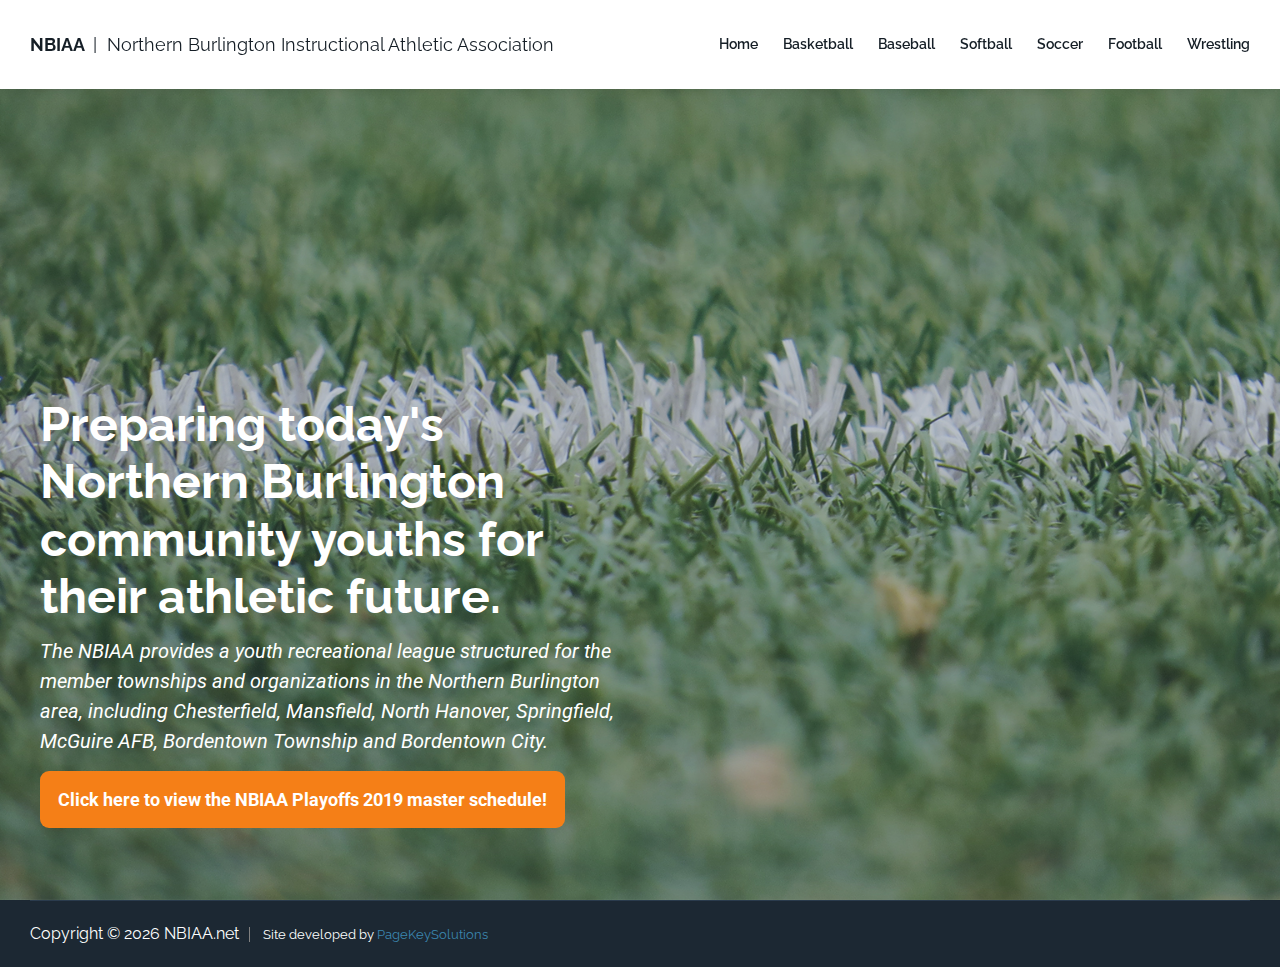
==== commit d0bcd009: "Add master schedule link as requested" ====
--- a/index.html
+++ b/index.html
@@ -117,9 +117,14 @@
 				<div data-id="59afd6e" class="elementor-element elementor-element-59afd6e elementor-widget elementor-widget-text-editor" data-element_type="text-editor.default">
 				<div class="elementor-widget-container">
 					<div class="elementor-text-editor elementor-clearfix"><h1><b>Preparing today's Northern Burlington community youths for their athletic future.</b></h1><p><i>The NBIAA provides a youth recreational league structured for the member townships and organizations in the Northern Burlington area, including Chesterfield, Mansfield, North Hanover, Springfield, McGuire AFB, Bordentown Township and Bordentown City.</i></p></div>
+
+				</div>
+				<div class="callout">
+					<a target="_blank" href="https://www.allprosoftware.net/NBIAAPlayoffs2019/aptsmasterschedule.htm">Click here to view the NBIAA Playoffs 2019 master schedule!</a>
 				</div>
 				</div>
 						</div>
+
 			</div>
 		</div>
 						</div>
--- a/wp-content/main.css
+++ b/wp-content/main.css
@@ -20,3 +20,13 @@
 	border-top: 1px solid black;
 	padding: 1em;
 }
+
+.callout a {
+  background-color: #f57f17;
+  padding: 1em;
+  border-radius: 0.5em;
+  font-weight: bold;
+}
+.callout a:hover {
+  background-color: #ffb04c;
+}
